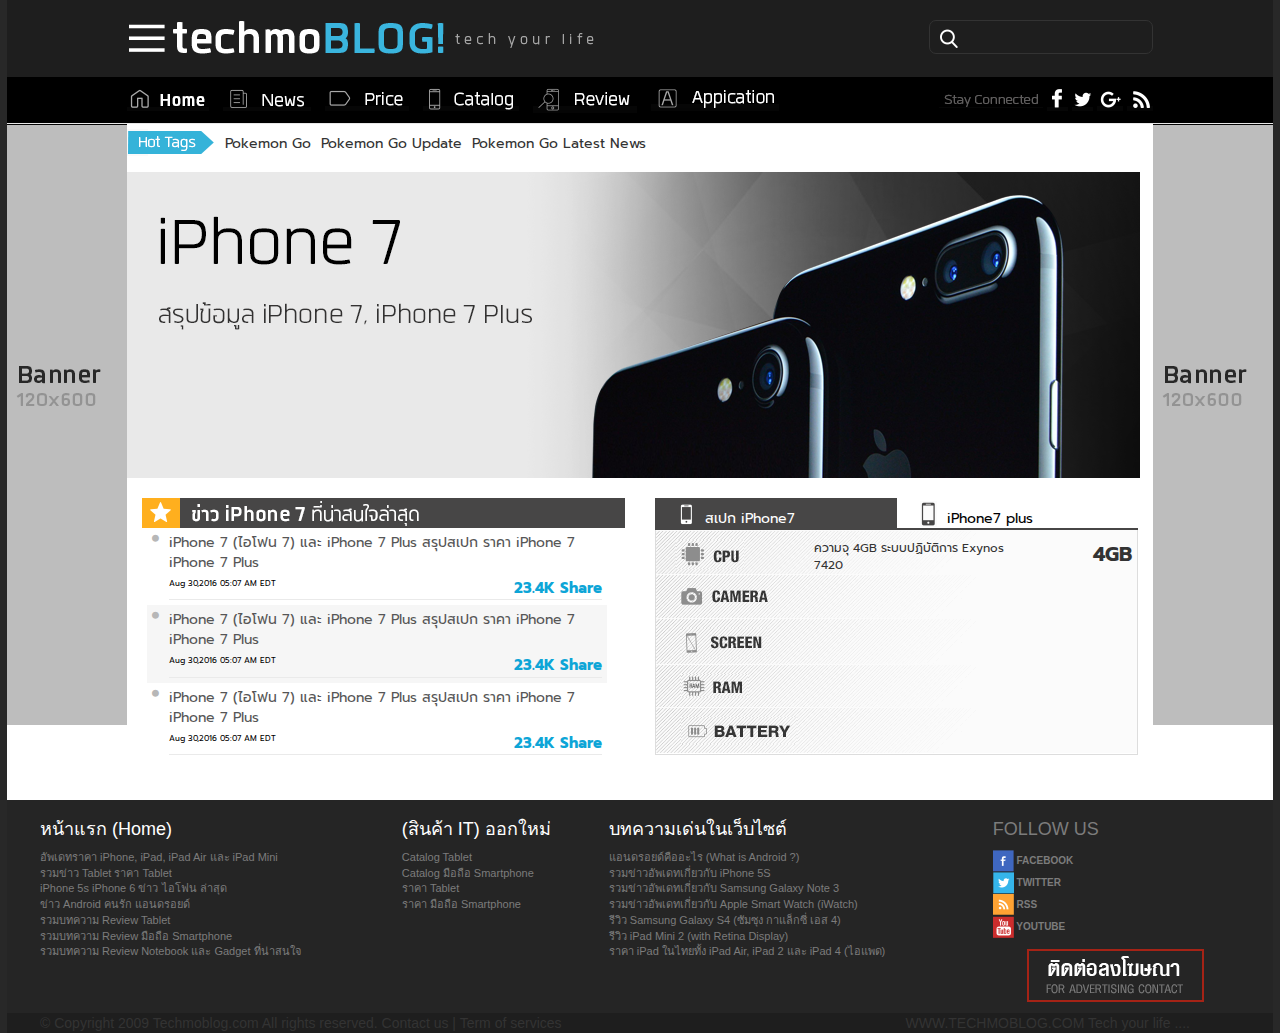
==== tech_iphone7.html @ a3d83921 "iphon7" ====
<!DOCTYPE html>
<html lang="en">
<head>
	<meta charset="UTF-8">
    <meta http-equiv="X-UA-Compatible" content="IE=edge">
    <meta name="viewport" content="width=device-width, initial-scale=1">
	<title>Techmoblog</title>

	 <link rel="shortcut icon" type="image/ico" href="favicon.ico" />

    <!-- Bootstrap -->
    <link href="assets/bootstrap/css/bootstrap.min.css" rel="stylesheet">

    <link href="assets/jquery-ui/jquery-ui.min.css" rel="stylesheet">
    <link href="assets/font-awesome/css/font-awesome.min.css" rel="stylesheet">

    <link href="news_css.css" rel="stylesheet">

     
 	<link href="https://fonts.googleapis.com/css?family=Prompt" rel="stylesheet">

    <!-- jQuery (necessary for Bootstrap's JavaScript plugins) -->
    <script src="assets/jquery.js"></script>

    <script src="assets/jquery-ui/jquery-ui.min.js"></script>
    <!-- Include all compiled plugins (below), or include individual files as needed -->
    <script src="assets/bootstrap/js/bootstrap.min.js"></script>
</head>
<body>

	<style>
		
	.font-prompt{
       font-family: 'Prompt', sans-serif;
    }

	</style>

    <!-- ============= Mian Page ================-->
    <div class="main_body">
        <!--============ Top Brand Logo ======================-->
        <div class="top_brand container hidden-xs">
            <div class="div_panel_index" style="padding-top:20px;">
                <div class="pull-left">
                <img src="img/menu_mobile.png" alt="">
                <img src="img/brand_techmo.png" alt="">
                <img src="img/tech_your_life.png" alt="">
                </div>
                <div class="pull-right">
                    <div class="div_search_ground">
                        <div class="div_icon_search"><img src="img/search.png" alt=""></div>
                        <input type="text" name="input_search_index" />
                    </div>
                </div>
            </div>
        </div><!--============End Top Brand Logo ======================-->

        <!-- Static navbar -->
        <nav class="navbar navbar-default navbar-static-top" style="background-color: #000000;min-height:20px;margin-bottom:0px;">
          <div class="container" style="width:100%">
            <div class="navbar-header">
              <button type="button" class="navbar-toggle collapsed" data-toggle="collapse" data-target="#navbar" aria-expanded="false" aria-controls="navbar">
                <span class="sr-only">Toggle navigation</span>
                <span class="icon-bar"></span>
                <span class="icon-bar"></span>
                <span class="icon-bar"></span>
              </button>         
            </div>
            <div id="navbar" class="navbar-collapse collapse div_panel_index">
              <ul class="nav navbar-nav">
                <li><a href="#"><img src="img/home.png" alt="" ></a></li>
                <li><a href="#about"><img src="img/news.png" alt="" ></a></li>
                <li><a href="#contact"><img src="img/price.png" alt="" ></a></li>
                <li><a href="#"><img src="img/catalog.png" alt="" ></a></li>
                <li><a href="#about"><img src="img/review.png" alt="" ></a></li>
                <li><a href="#contact"><img src="img/application.png" alt="" ></a></li>
              </ul>     
              <div class="pull-right hidden-xs" style="text-align:right;padding-top:10px;">
                    <img src="img/stay_connected.png" alt="">
                    <img src="img/facebook.png" alt="">
                    <img src="img/twitter.png" alt="">
                    <img src="img/google_plus.png" alt="">
                    <img src="img/feed.png" alt="">             
                </div>
            </div><!--/.nav-collapse -->
          </div>
        </nav><!--============== End Static navbar ==================-->
        

        <div class="container" style="width:100%;padding:0px;margin:0px;">

            <!--================= Banner Left ===============-->
            <div style="float:left;width:120px;" class="hidden-xs hidden-sm hidden-md">
                <img src="img/pic/banner_left.png" alt="">
            </div><!--================= End Banner Left ===============-->

            <!--================= Body Content ===============-->
            <div style="float:left;" class="div_panel_index">
                <!--=============== Hot Tags =================-->
                <div class="top_tags font-prompt" style="width:100%;background-color:#ffffff;height:48px;">
                    <div style="padding-top:5px;">
                        <div style="float:left"><img src="img/hot_tags.png" alt=""></div>
                        <div class="div_hot_tags">Pokemon Go</div>
                        <div class="div_hot_tags">Pokemon Go Update</div>
                        <div class="div_hot_tags">Pokemon Go Latest News</div>
                    </div>
                </div><!-- ======== End Hot Tags ===============-->


                <!--===================  Pic iPhone 7=========================-->
                <div class="container" style="width:100%;padding:0px;margin:0px;">
					<img src="img/pic/spec_iphone7.png" class="img-responsive" alt="">                
                </div><!--===================  =========================-->
				
                <!--===================  New iPhone 7 =========================-->
				<div class="container" style="width: 100%;padding: 0px;margin-top: 20px;margin-bottom: 20px;">
					<div class="col-md-6">
	               		<div class="container" style="width: 100%;background-color: #474646;padding: 0px;margin: 0px;">
	               			<img src="img/tab_menu/iphone7_news.png" class="img-responsive" alt="">
	               		</div>
	               		<div class="container" style="width: 100%;padding: 0px;padding-left: 5px;">
	               			<table class="table-news" style="max-width: 460px;">
                                <tbody>
                                	<tr>
                                        <td><i class="fa fa-circle" aria-hidden="true"></i></td>
                                        <td>
                                        	<div><a href="#" style="color:#565656;font-weight: normal;font-size: 14px;" class="font-prompt">iPhone 7 (ไอโฟน 7) และ iPhone 7 Plus สรุปสเปก ราคา iPhone 7 iPhone 7 Plus</a></div>
                                        	<div  class="font-prompt container" style="border-bottom: 1px solid #eaeaea;padding-bottom: 5px;width: 100%;padding: 0px;margin-top: 5px;">
                                        		<span style="font-size: 8px;font-weight: normal;float: left;">Aug 30,2016 05:07 AM EDT</span>
                                        		<span style="color: #0da5d7;font-size:15px;float: right;">23.4K Share</span>
                                        	</div>
                                       </td>
                                    </tr> 
                                    <tr>
                                        <td><i class="fa fa-circle" aria-hidden="true"></i></td>
                                        <td>
                                        	<div><a href="#" style="color:#565656;font-weight: normal;font-size: 14px;" class="font-prompt">iPhone 7 (ไอโฟน 7) และ iPhone 7 Plus สรุปสเปก ราคา iPhone 7 iPhone 7 Plus</a></div>
                                        	<div  class="font-prompt container" style="border-bottom: 1px solid #eaeaea;padding-bottom: 5px;width: 100%;padding: 0px;margin-top: 5px;">
                                        		<span style="font-size: 8px;font-weight: normal;float: left;">Aug 30,2016 05:07 AM EDT</span>
                                        		<span style="color: #0da5d7;font-size:15px;float: right;">23.4K Share</span>
                                        	</div>
                                       </td>
                                    </tr>
                                    <tr>
                                        <td><i class="fa fa-circle" aria-hidden="true"></i></td>
                                        <td>
                                        	<div><a href="#" style="color:#565656;font-weight: normal;font-size: 14px;" class="font-prompt">iPhone 7 (ไอโฟน 7) และ iPhone 7 Plus สรุปสเปก ราคา iPhone 7 iPhone 7 Plus</a></div>
                                        	<div  class="font-prompt container" style="border-bottom: 1px solid #eaeaea;padding-bottom: 5px;width: 100%;padding: 0px;margin-top: 5px;">
                                        		<span style="font-size: 8px;font-weight: normal;float: left;">Aug 30,2016 05:07 AM EDT</span>
                                        		<span style="color: #0da5d7;font-size:15px;float: right;">23.4K Share</span>
                                        	</div>
                                       </td>
                                    </tr> 
                                                                        
                                </tbody>
                            </table>  
	               		</div>
	               	</div>
	               	<div class="col-md-6">

	               		<div class="container" style="width:100%;padding:0px;margin-bottom:20px;">
                             <!-- Nav tabs -->
                            <ul class="nav nav-tabs" style="margin-bottom:0px;">
                                <li style="background-color: #474646;width: 50%;padding-left: 20px;height: 32px;" class="active">
                                    <a href="#spec_iphone7" data-toggle="tab" class="font-prompt" style="color:#ffffff;background: none;border: none;padding: 3px;" aria-expanded="false">
                                    	<div style="float: left;"><img src="img/icon/icon_phone_black.png" alt=""></div>
                                    	<div style="padding-top: 8px;padding-left: 10px;float: left;">สเปก iPhone7</div>
                                    </a>
                                </li>
                                <li style="background-color: #ffffff;width: 50%;padding-left: 20px;height: 32px;border-bottom: 2px solid #474646;">
                                    <a href="#spec_iphone7_plus" data-toggle="tab" class="font-prompt" style="color:#000000;background: none;border: none;padding: 3px;" aria-expanded="false">
                                    	<div style="float: left;"><img src="img/icon/icon_phone_white.png" alt=""></div>
                                    	<div style="padding-top: 8px;padding-left: 10px;float: left;">iPhone7 plus</div>
                                    </a>
                                </li>
   
                            </ul>

                            <!-- Tab panes -->
                            <div class="tab-content" style="border: 1px solid #ddd;border-top: none;padding:0px;">
                                <div class="tab-pane fade active in" id="spec_iphone7">                                    
                                   <div class="container font-prompt" style="padding:10px 5px 0px 20px;background-image: url('img/background/tab_spec.png');background-repeat: no-repeat;width: 100%;">
                                   		<div style="float: left;"><img src="img/icon/cpu.png" alt=""></div>
                                   		<div style="float: left;margin-left: 70px;width: 200px;font-size: 12px;">ความจุ 4GB ระบบปฏิบัติการ Exynos 7420</div>
                                   		<div style="float: right;font-size: 20px;font-weight: bold;">4GB</div>
                                   </div>
                                   <div class="container" style="padding:10px 5px 10px 20px;background-image: url('img/background/tab_spec.png');background-repeat: no-repeat;width: 100%;">
                                   		<img src="img/icon/cammera.png" alt="">
                                   </div>
                                   <div class="container" style="padding:10px 5px 7px 25px;background-image: url('img/background/tab_spec.png');background-repeat: no-repeat;width: 100%;">
                                   		<img src="img/icon/screen.png" alt="">
                                   </div>
                                   <div class="container" style="padding:10px 5px 10px 25px;background-image: url('img/background/tab_spec.png');background-repeat: no-repeat;width: 100%;">
                                   		<img src="img/icon/ram.png" alt="">
                                   </div>
                                   <div class="container" style="padding:10px 5px 10px 25px;background-image: url('img/background/tab_spec.png');background-repeat: no-repeat;width: 100%;">
                                   		<img src="img/icon/battery.png" alt="">
                                   </div>
                                       
                                </div>
                                <div class="tab-pane fade " id="spec_iphone7_plus">
                                    <div class="container" style="padding:10px 5px 7px 20px;background-image: url('img/background/tab_spec.png');background-repeat: no-repeat;width: 100%;">
                                   		<img src="img/icon/cpu.png" alt="">
                                   </div>
                                   <div class="container" style="padding:10px 5px 10px 20px;background-image: url('img/background/tab_spec.png');background-repeat: no-repeat;width: 100%;">
                                   		<img src="img/icon/cammera.png" alt="">
                                   </div>
                                   <div class="container" style="padding:10px 5px 7px 25px;background-image: url('img/background/tab_spec.png');background-repeat: no-repeat;width: 100%;">
                                   		<img src="img/icon/screen.png" alt="">
                                   </div>
                                   <div class="container" style="padding:10px 5px 10px 25px;background-image: url('img/background/tab_spec.png');background-repeat: no-repeat;width: 100%;">
                                   		<img src="img/icon/ram.png" alt="">
                                   </div>
                                   <div class="container" style="padding:10px 5px 10px 25px;background-image: url('img/background/tab_spec.png');background-repeat: no-repeat;width: 100%;">
                                   		<img src="img/icon/battery.png" alt="">
                                   </div>                                
                                </div>
                            </div>
                        </div>
	               		
	               	</div>
				</div><!--=================== End New iPhone 7 =========================-->


            </div><!--================= End Body Content ===============-->
            
            
            <!--================= Banner Right ===============-->
            <div style="float:right;width:120px;" class="hidden-xs hidden-sm hidden-md">
                <img src="img/pic/banner_left.png" alt="">
            </div><!--================= End Banner Right ===============-->
            
        </div>

        
                 <!-- ===================================== Footer =============================================-->
    <div class="container" style="width: 100%;padding: 0px;margin-top: 5px;">

        <div class="hidden-xs" style="background: #252525;width: 100%;color:#FFFFFF;padding: 10px;font-size: 10px;">
            <table style="width: 100%;max-width: 1200px;margin: auto;">
                <tr>
                    <td style="vertical-align: text-top;">
                        <h4>หน้าแรก (Home)</h4>
                        <ul style="padding: 0px;list-style: none;color: #7c7c7c;font-size: 11px;">
                            <li>อัพเดทราคา iPhone, iPad, iPad Air และ iPad Mini</li>
                            <li>รวมข่าว Tablet ราคา Tablet</li>
                            <li>iPhone 5s iPhone 6 ข่าว ไอโฟน ล่าสุด</li>
                            <li>ข่าว Android คนรัก แอนดรอยด์</li>
                            <li>รวมบทความ Review Tablet</li>
                            <li>รวมบทความ Review มือถือ Smartphone</li>
                            <li>รวมบทความ Review Notebook และ Gadget ที่น่าสนใจ</li>
                        </ul>
                    </td>
                    <td style="vertical-align: text-top;">
                        <h4>(สินค้า IT) ออกใหม่</h4>
                        <ul style="padding: 0px;list-style: none;color: #7c7c7c;font-size: 11px;">
                            <li>Catalog Tablet</li>
                            <li>Catalog มือถือ Smartphone</li>
                            <li>ราคา Tablet</li>
                            <li>ราคา มือถือ Smartphone</li>
                        </ul>
                    </td>
                    <td style="vertical-align: text-top;">
                        <h4>บทความเด่นในเว็บไซต์</h4>
                        <ul style="padding: 0px;list-style: none;color: #7c7c7c;font-size: 11px;">
                            <li>แอนดรอยด์คืออะไร (What is Android ?)</li>
                            <li>รวมข่าวอัพเดทเกี่ยวกับ iPhone 5S</li>
                            <li>รวมข่าวอัพเดทเกี่ยวกับ Samsung Galaxy Note 3 </li>
                            <li>รวมข่าวอัพเดทเกี่ยวกับ Apple Smart Watch (iWatch)</li>
                            <li>รีวิว Samsung Galaxy S4 (ซัมซุง กาแล็กซี่ เอส 4)</li>
                            <li>รีวิว iPad Mini 2 (with Retina Display)</li>
                            <li>ราคา iPad ในไทยทั้ง iPad Air, iPad 2 และ iPad 4 (ไอแพด)</li>
                        </ul>
                    </td>
                    <td style="vertical-align: text-top;color: #7c7c7c;font-weight: bolder;">
                        <h4>FOLLOW US</h4>
                        <div><img src="images/button/facebook_medium.png" alt=""> FACEBOOK</div>
                        <div><img src="images/button/twitter_medium.png" alt=""> TWITTER</div>
                        <div><img src="images/button/rss.png" alt=""> RSS</div>
                        <div><img src="images/button/youtube_medium.png" alt=""> YOUTUBE</div>
                        <div style="margin-top: 10px;"><img src="images/adver.png" class="img-responsive center-block" alt=""></div>
                    </td>
                </tr>
            </table>
        </div>

        <div class="tab-footer hidden-xs" style="background-color:#1e1e1e;">
            <table style="width: 100%;max-width: 1200px;margin: auto;">
                <tr>
                    <td style="width: 50%">
                        © Copyright 2009 Techmoblog.com All rights reserved. Contact us | Term of services
                    </td>
                    <td style="width: 50%;text-align: right;padding-right: 50px;">
                        WWW.TECHMOBLOG.COM Tech your life ....
                    </td>
                </tr>
            </table>
        </div>

        <div class="container tab-footer hidden-md hidden-sm hidden-lg" style="text-align:center;background-color:#1e1e1e;">
          <div class="row" style="width:100%;">
            <div class="col-md-8">
              © Copyright 2009 Techmoblog.com All rights reserved. Contact us | Term of services
            </div>
            <div class="col-md-4">
              WWW.TECHMOBLOG.COM Tech your life ....
            </div>
          </div>
        </div>

    </div>
    <!-- ===================================== End  Footer =========================================-->

    </div>


    <div id="fb-root"></div>
    <script>(function(d, s, id) {
      var js, fjs = d.getElementsByTagName(s)[0];
      if (d.getElementById(id)) return;
      js = d.createElement(s); js.id = id;
      js.src = "//connect.facebook.net/th_TH/sdk.js#xfbml=1&version=v2.7&appId=963402367100201";
      fjs.parentNode.insertBefore(js, fjs);
    }(document, 'script', 'facebook-jssdk'));</script>
</body>
</html>
---- news_css.css ----
body{
	background-color: #282828;
}
.main_body{
	max-width: 1266px;
	margin: auto;
	background-color: #ffffff;
}

.div_panel_index{
	max-width:1026px !important; 
	width:100% !important;
	margin:auto !important;
}


.top_brand{
	width: 100%;
	min-height: 77px;
	background-color: #1e1e1e;
}

.div_search_ground{
	border:1px solid;
	padding:5px;
	border-radius:7px;
	background-color:#1e1e1e;
}
.div_icon_search{
	float:left;
	cursor: pointer;
}

.div_search_ground>input{
	background-color:#1e1e1e;
	border:none;
	color:#ffffff;
}

.nav>li>a{
	padding: 10px 0px 10px 0px;
	margin-right: 14px;

}

.nav_top_menu{
	width: 100%;
	min-height: 39px;
	background-color: #000000;
}

.div_hot_tags{
	padding-top:5px;
	margin-left:10px;
	float:left;
}

.table-news{
	width: 100%;
	font-size: 11px;
	font-weight: bold;	
}
.table-news>tbody>tr>td{
	padding: 5px;

}
.table-news>tbody>tr>td:nth-child(odd){
	color: #b7b7b7;
	vertical-align: top;
	width:14px;
	font-size: 8px;
}

.table-news>tbody>tr>td:nth-child(even){
	color: #000000;	
}

.table-news>tbody>tr:nth-child(odd){
	background-color:#ffffff ;
}
.table-news>tbody>tr:nth-child(even){
	background-color:#f6f6f6 ;
}
/*============ Css News Update ======================*/
.box_update_news{
	max-width:400px;
	max-height:390px;
	margin:auto;
}

.title_update_review{
	font-weight: bold;
    font-size: 14px;
    line-height: 1.1;
    padding: 5px 0px 5px 0px;
    text-align: left;
}
.title_update_review>a{
	color: #000000;
}
.text_update_review{
	font-size:12px;
	padding-bottom: 10px;
	text-align: left;
	max-height: : 115px;
}

.title_update_news{
	font-weight: bold;
    font-size: 14px;
    line-height: 1.1;
    padding: 5px 0px 5px 0px;
    text-align: left;
}
.title_update_news>a{
	color: #000000;
}
.text_update_news{
	font-size:12px;
	padding-bottom: 10px;
	text-align: left;
}

.box-btn{
    color: #FFFFFF;
    font-size: 12px;
    border-radius:3px;
    padding: 3px 8px 3px 8px;
    margin-left: 10px;
}

.tags_news{
	float:left;
	border:1px solid #ccc;
	font-size: 11px;
	padding:0px 10px 0px 10px;
	height:18px;
	margin-top:4px;
	font-weight:bold;
	margin-right:2px;
}

.font-11{
    font-size: 11px;
    font-weight: bolder;
}

.font-12{
    font-size: 12px;
    font-weight: bolder;
}


table.price_store{
    margin-top: 10px;
    width: 100%;

}
table.price_store>tbody>tr{
    border-top:1px solid #f5f6f7;
}
table.price_store>tbody>tr>td{
    padding: 10px;
    font-size: 10px;
}

/*============End Css News Update ======================*/

/*========== Set Layout Right =============*/

.layout_right{
	margin:auto;
}



@media (min-width: 1266px) { 
	.layout_right{
		max-width:310px;
		margin:auto;
		padding:0px;	
			
	}
}
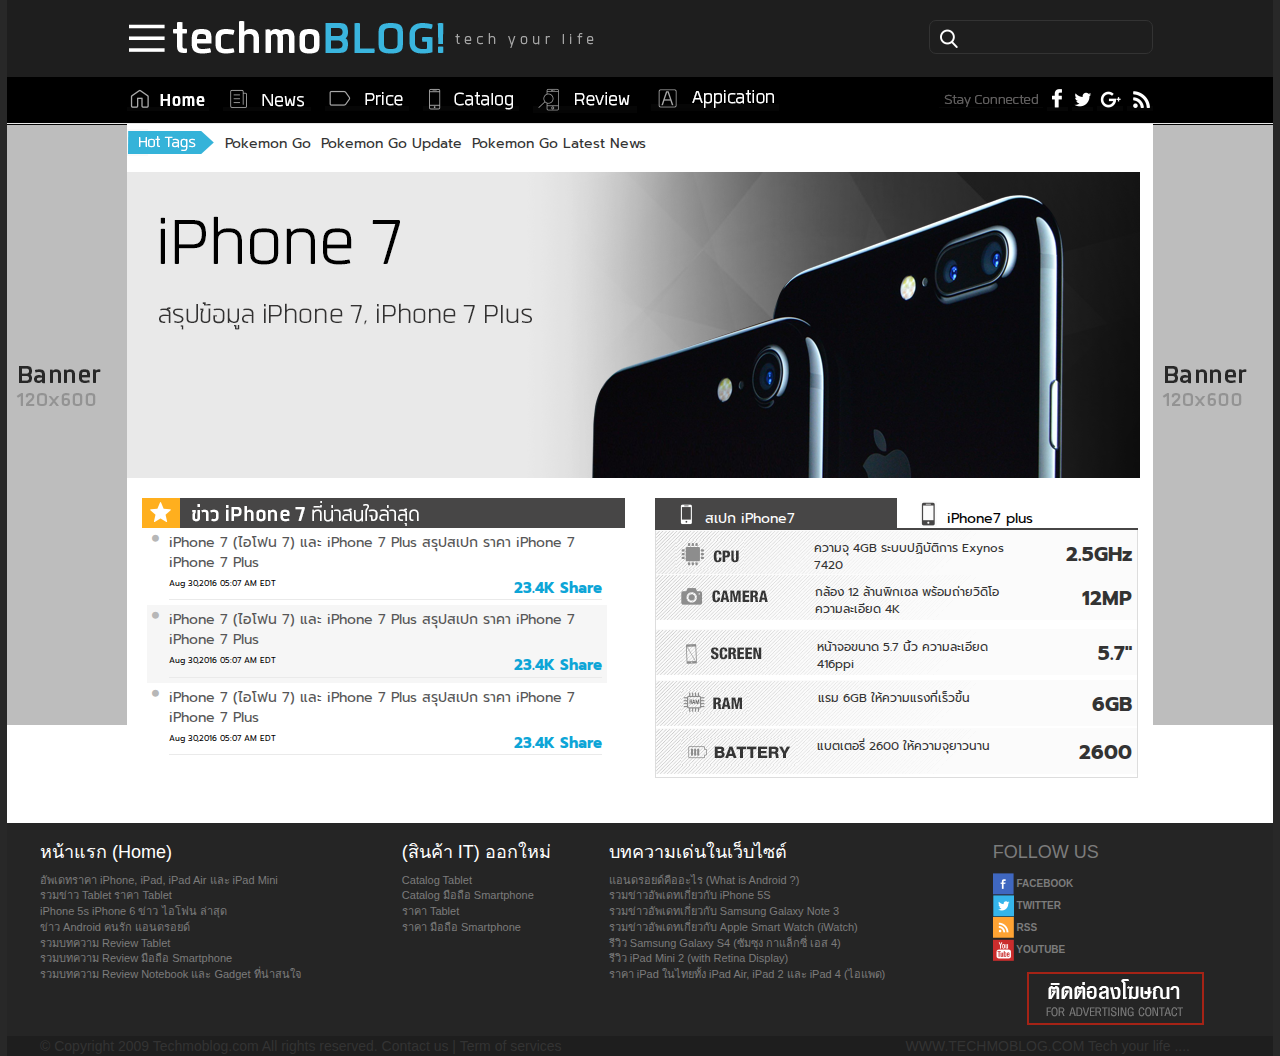
==== commit bc2400f8: "iphone7" ====
--- a/tech_iphone7.html
+++ b/tech_iphone7.html
@@ -182,19 +182,27 @@
                                    <div class="container font-prompt" style="padding:10px 5px 0px 20px;background-image: url('img/background/tab_spec.png');background-repeat: no-repeat;width: 100%;">
                                    		<div style="float: left;"><img src="img/icon/cpu.png" alt=""></div>
                                    		<div style="float: left;margin-left: 70px;width: 200px;font-size: 12px;">ความจุ 4GB ระบบปฏิบัติการ Exynos 7420</div>
-                                   		<div style="float: right;font-size: 20px;font-weight: bold;">4GB</div>
-                                   </div>
-                                   <div class="container" style="padding:10px 5px 10px 20px;background-image: url('img/background/tab_spec.png');background-repeat: no-repeat;width: 100%;">
-                                   		<img src="img/icon/cammera.png" alt="">
-                                   </div>
-                                   <div class="container" style="padding:10px 5px 7px 25px;background-image: url('img/background/tab_spec.png');background-repeat: no-repeat;width: 100%;">
-                                   		<img src="img/icon/screen.png" alt="">
-                                   </div>
-                                   <div class="container" style="padding:10px 5px 10px 25px;background-image: url('img/background/tab_spec.png');background-repeat: no-repeat;width: 100%;">
-                                   		<img src="img/icon/ram.png" alt="">
-                                   </div>
-                                   <div class="container" style="padding:10px 5px 10px 25px;background-image: url('img/background/tab_spec.png');background-repeat: no-repeat;width: 100%;">
-                                   		<img src="img/icon/battery.png" alt="">
+                                   		<div style="float: right;font-size: 20px;font-weight: bold;">2.5GHz</div>
+                                   </div>
+                                   <div class="container font-prompt" style="padding:10px 5px 10px 20px;background-image: url('img/background/tab_spec.png');background-repeat: no-repeat;width: 100%;">
+                                   		<div style="float: left;"><img src="img/icon/cammera.png" alt=""></div>
+                                   		<div style="float: left;margin-left: 40px;width: 200px;font-size: 12px;">กล้อง 12 ล้านพิกเซล พร้อมถ่ายวิดิโอความละเอียด 4K</div>
+                                   		<div style="float: right;font-size: 20px;font-weight: bold;">12MP</div>
+                                   </div>
+                                   <div class="container font-prompt" style="padding:10px 5px 7px 25px;background-image: url('img/background/tab_spec.png');background-repeat: no-repeat;width: 100%;">
+                                   		<div style="float: left;"><img src="img/icon/screen.png" alt=""></div>
+                                   		<div style="float: left;margin-left: 50px;width: 200px;font-size: 12px;">หน้าจอขนาด 5.7 นิ้ว ความละเอียด 416ppi</div>
+                                   		<div style="float: right;font-size: 20px;font-weight: bold;">5.7"</div>
+                                   </div>
+                                   <div class="container font-prompt" style="padding:10px 5px 10px 25px;background-image: url('img/background/tab_spec.png');background-repeat: no-repeat;width: 100%;">
+                                   		<div style="float: left;"><img src="img/icon/ram.png" alt=""></div>
+                                   		<div style="float: left;margin-left: 70px;width: 200px;font-size: 12px;">แรม 6GB ให้ความแรงที่เร็วขึ้น</div>
+                                   		<div style="float: right;font-size: 20px;font-weight: bold;">6GB</div>
+                                   </div>
+                                   <div class="container font-prompt" style="padding:10px 5px 10px 25px;background-image: url('img/background/tab_spec.png');background-repeat: no-repeat;width: 100%;">
+                                   		<div style="float: left;"><img src="img/icon/battery.png" alt=""></div>
+                                   		<div style="float: left;margin-left: 20px;width: 200px;font-size: 12px;">แบตเตอรี่ 2600 ให้ความจุยาวนาน</div>
+                                   		<div style="float: right;font-size: 20px;font-weight: bold;">2600</div>
                                    </div>
                                        
                                 </div>
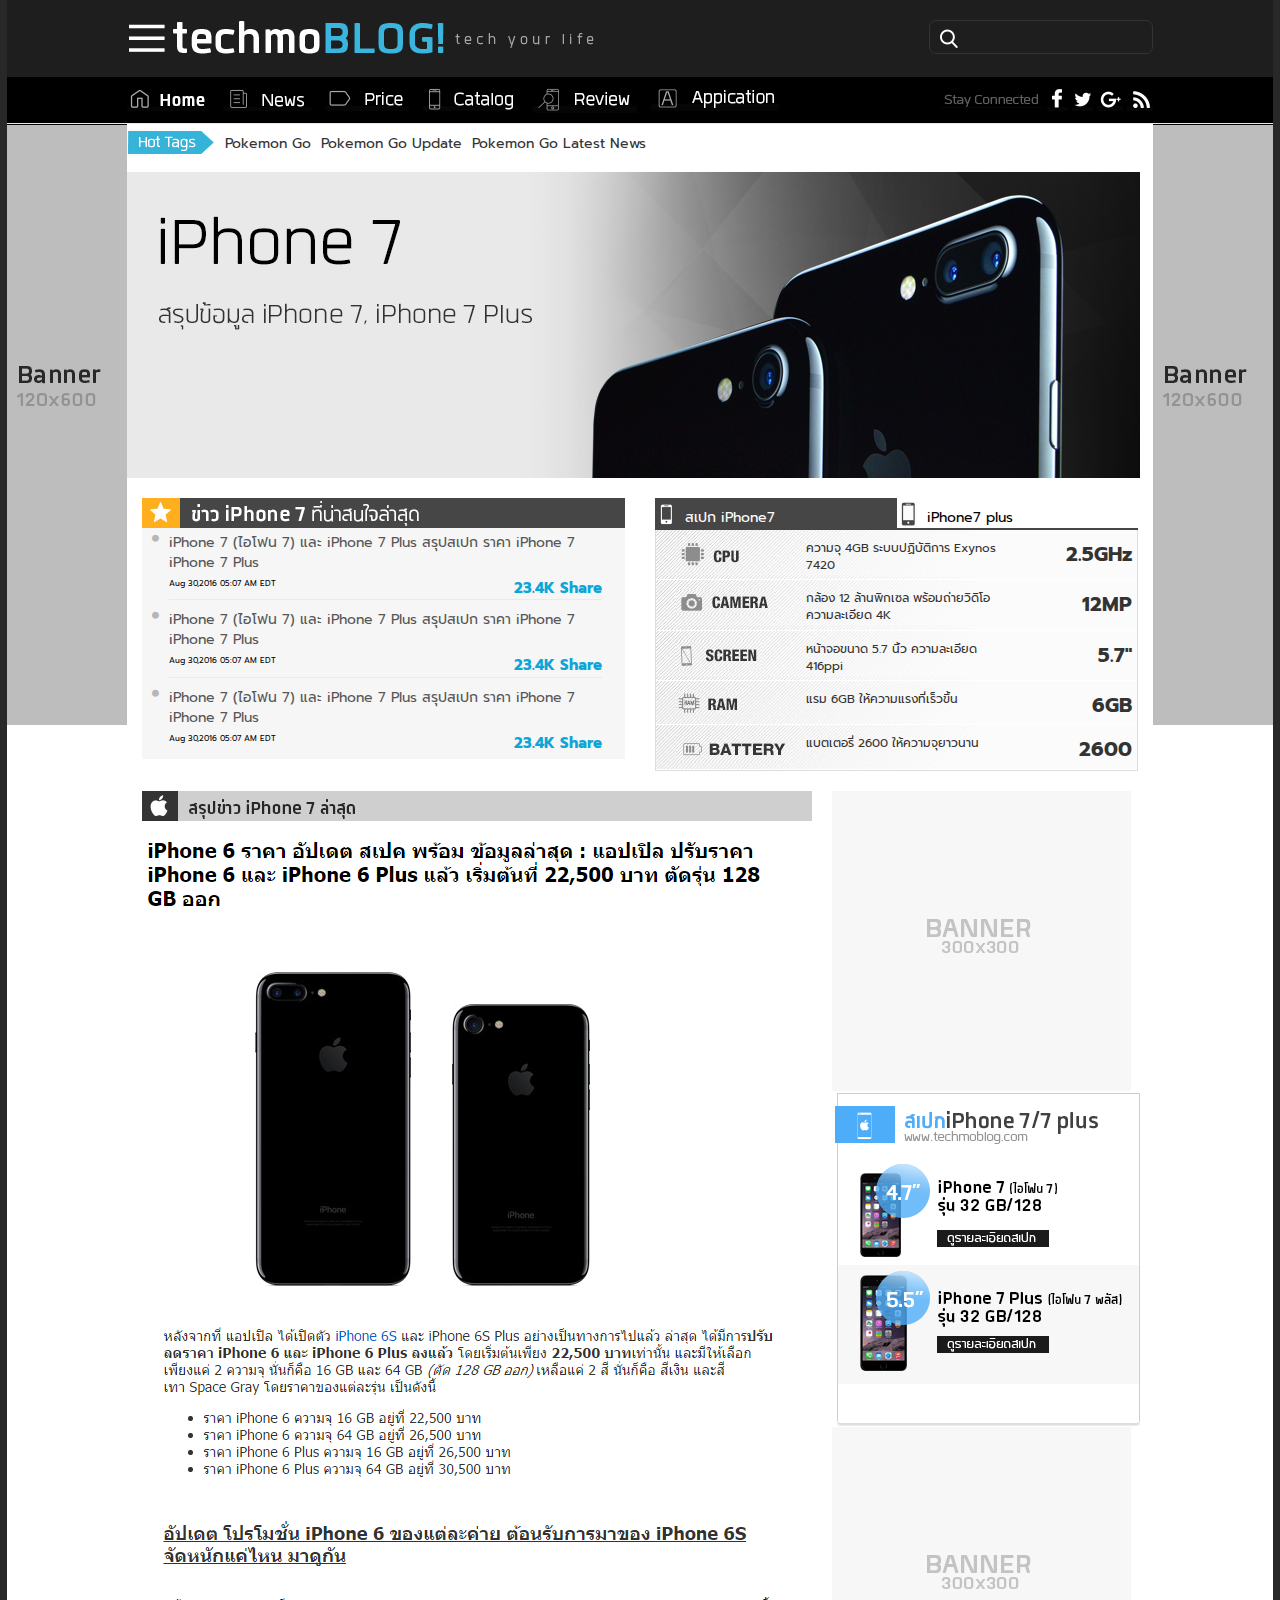
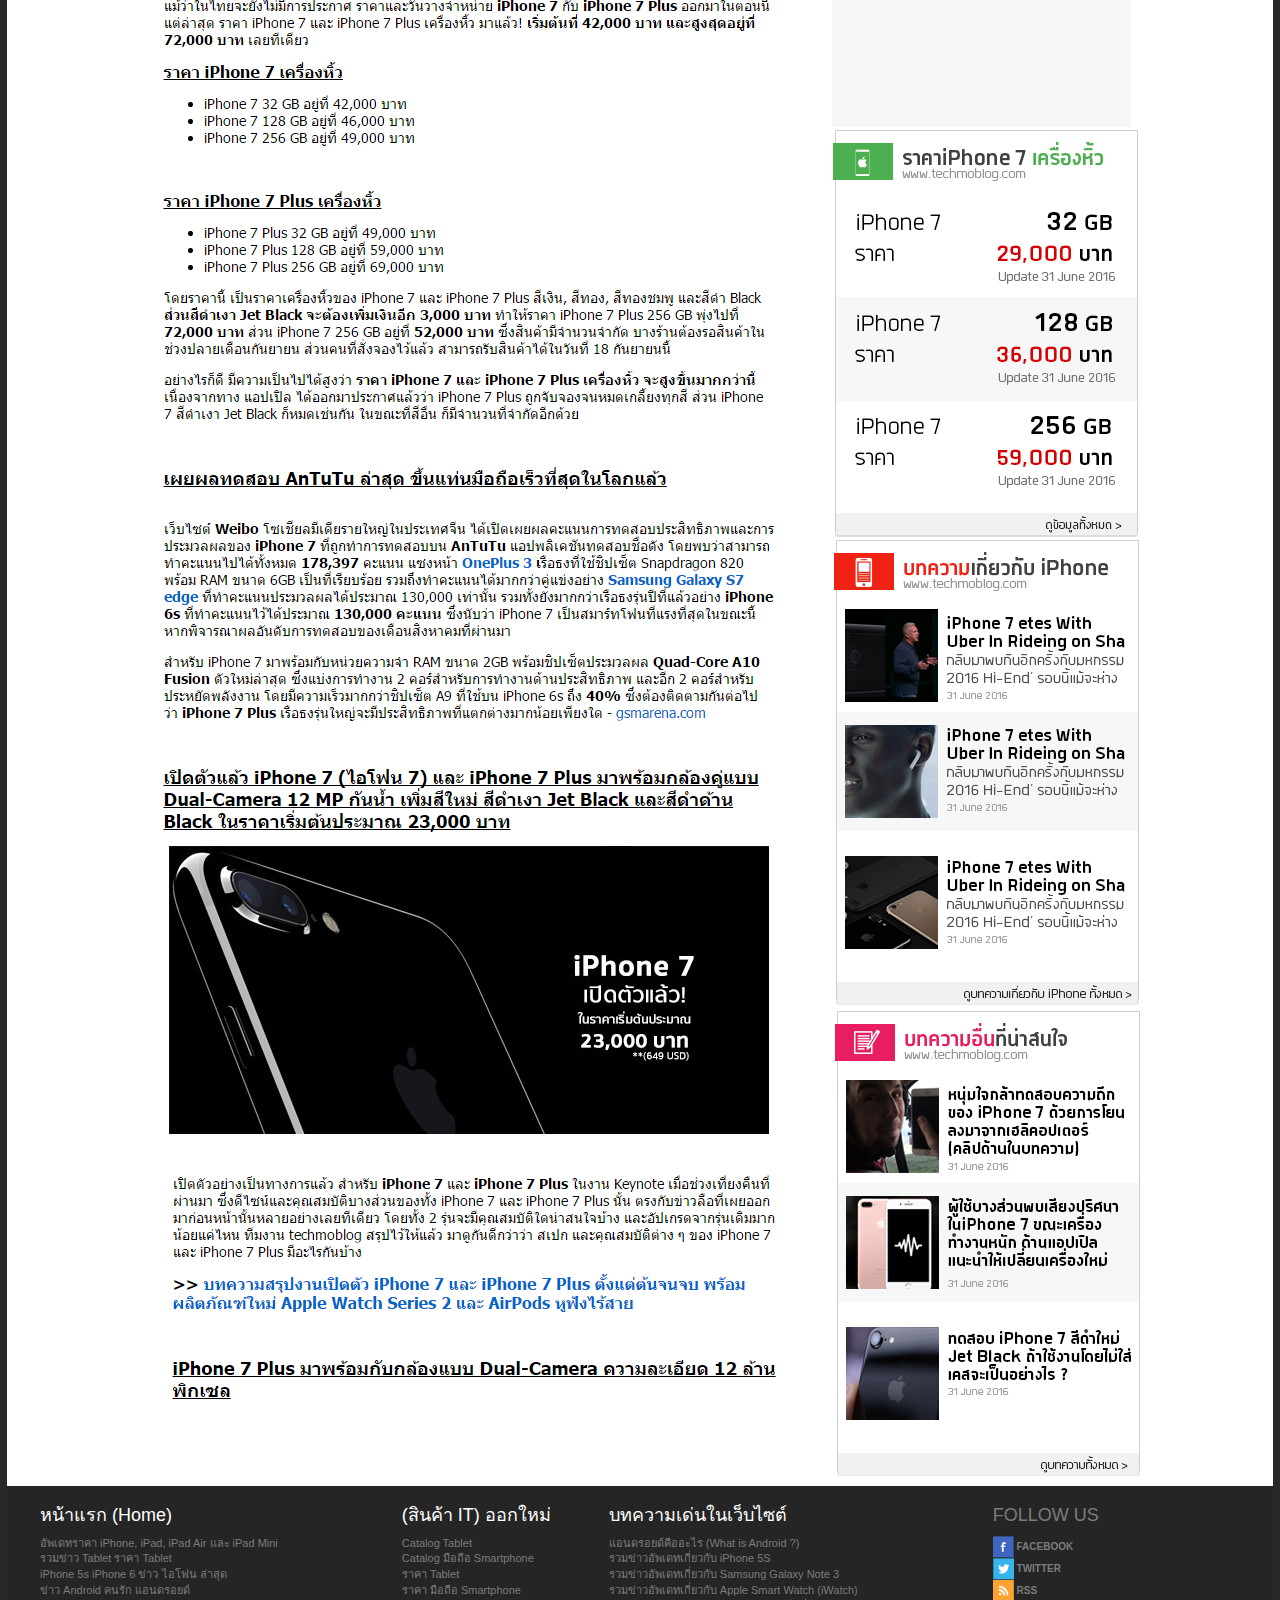
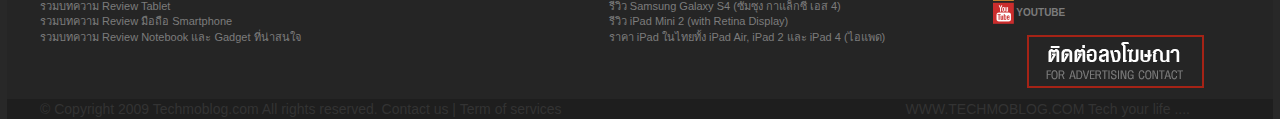
==== commit dee984ff: "change04102016" ====
--- a/tech_iphone7.html
+++ b/tech_iphone7.html
@@ -34,7 +34,145 @@
        font-family: 'Prompt', sans-serif;
     }
 
+    .table-news>tbody>tr>td{
+    	background-color: #f6f6f6;
+    }
+
 	</style>
+
+
+                            <style>
+
+								.li-spec-iphone-active{
+									background-color: #474646;
+									width: 50%;
+									padding-left: 0px;
+									height: 32px;
+								}
+								.li-spec-iphone-active>a{
+									color:#ffffff !important;
+								}
+
+								.li-spec-iphone-active>a>div{
+									background-image: url('img/icon/icon_phone_black.png');
+									background-repeat: no-repeat;
+									width: 17px;
+									height: 26px;
+								}
+
+								.li-spec-iphone{
+									background-color: #ffffff;
+									width: 50%;
+									padding-left: 0px;
+									height: 32px;
+									border-bottom: 2px solid #474646;
+								}
+
+								.li-spec-iphone>a{
+									color:#000000 !important;
+								}
+								.li-spec-iphone>a>div{
+									background-image: url('img/icon/icon_phone_white.png');
+									background-repeat: no-repeat;
+									width: 17px;
+									height: 26px;
+								}
+
+								.container-spec{
+									background-image: url('img/background/tab_spec.png');
+	                            	background-repeat:repeat-y;
+	                            	width: 100%;
+	                            	margin-bottom: 1px;
+                            		padding:0px;
+                            		background-color: #fbfbfb;
+                            	}
+
+                            	.div-spec-detail{
+                            		float: left;
+									width: 130px;
+									margin-left: 0px;
+									font-size: 12px;
+                            	}
+
+                            	.div-spec-text{
+                            		float: right;
+                            		font-size: 11px;
+                            		font-weight: bolder;
+                            		padding: 0px;
+                            	}
+
+
+                            	@media (min-width: 375px) { 
+									.div-spec-text{	                            		
+	                            		font-size: 16px;	
+	                            		                 	
+	                            	}
+
+	                            	.div-spec-detail{
+	                            		float: left;
+										width: 150px;
+										margin-left: 5px;
+										font-size: 16px;
+                            		}
+
+                            		.li-spec-iphone-active .li-spec-iphone{
+										padding-left: 20px;
+									}
+
+                            	}
+
+                            	@media (min-width: 768px) { 
+	                            	.container-spec{
+									    padding-left: 20px;
+									    padding-top: 10px;
+									    padding-bottom: 5px;
+									    padding-right: 5px;
+	                            	}
+	                            	.div-spec-detail{										
+										width: 200px;
+										font-size: 12px;
+										margin-left: 10px;
+	                            	}
+	                            	.div-spec-text{	                            		
+	                            		font-size: 20px;	
+	                            		padding: 0px;                                       		
+	                            	}
+
+									
+								}
+
+
+
+                            </style>
+
+                            <script>
+
+
+                            	$('#li_spec_iphone7').click(function(event) {
+                            		var nav_li=$('#li_spec_iphone7').hasClass('active');
+                            			
+                            		if(!nav_li){
+                            			$("#li_spec_iphone7").removeClass("li-spec-iphone");
+                            			$("#li_spec_iphone7plus").removeClass("li-spec-iphone-active");
+
+                            			$("#li_spec_iphone7plus").addClass("li-spec-iphone");
+                            			$("#li_spec_iphone7").addClass("li-spec-iphone-active");
+                            		}
+                            	});
+
+                            	$('#li_spec_iphone7plus').click(function(event) {
+                            		var nav_li=$('#li_spec_iphone7plus').hasClass('active');
+
+                            		if(!nav_li){
+                            			$("#li_spec_iphone7").removeClass("li-spec-iphone-active");
+                            			$("#li_spec_iphone7plus").removeClass("li-spec-iphone");
+
+                            			$("#li_spec_iphone7plus").addClass("li-spec-iphone-active");
+                            			$("#li_spec_iphone7").addClass("li-spec-iphone");
+                            		}
+                            	});
+
+    </script>
 
     <!-- ============= Mian Page ================-->
     <div class="main_body">
@@ -113,12 +251,12 @@
                 </div><!--===================  =========================-->
 				
                 <!--===================  New iPhone 7 =========================-->
-				<div class="container" style="width: 100%;padding: 0px;margin-top: 20px;margin-bottom: 20px;">
+				<div class="container" style="width: 100%;padding: 0px;margin-top: 20px;">
 					<div class="col-md-6">
 	               		<div class="container" style="width: 100%;background-color: #474646;padding: 0px;margin: 0px;">
 	               			<img src="img/tab_menu/iphone7_news.png" class="img-responsive" alt="">
 	               		</div>
-	               		<div class="container" style="width: 100%;padding: 0px;padding-left: 5px;">
+	               		<div class="container" style="width: 100%;padding: 0px;padding-left: 5px;background-color: #f6f6f6;margin-bottom: 20px;">
 	               			<table class="table-news" style="max-width: 460px;">
                                 <tbody>
                                 	<tr>
@@ -145,7 +283,7 @@
                                         <td><i class="fa fa-circle" aria-hidden="true"></i></td>
                                         <td>
                                         	<div><a href="#" style="color:#565656;font-weight: normal;font-size: 14px;" class="font-prompt">iPhone 7 (ไอโฟน 7) และ iPhone 7 Plus สรุปสเปก ราคา iPhone 7 iPhone 7 Plus</a></div>
-                                        	<div  class="font-prompt container" style="border-bottom: 1px solid #eaeaea;padding-bottom: 5px;width: 100%;padding: 0px;margin-top: 5px;">
+                                        	<div  class="font-prompt container" style="padding-bottom: 5px;width: 100%;padding: 0px;margin-top: 5px;">
                                         		<span style="font-size: 8px;font-weight: normal;float: left;">Aug 30,2016 05:07 AM EDT</span>
                                         		<span style="color: #0da5d7;font-size:15px;float: right;">23.4K Share</span>
                                         	</div>
@@ -161,73 +299,131 @@
 	               		<div class="container" style="width:100%;padding:0px;margin-bottom:20px;">
                              <!-- Nav tabs -->
                             <ul class="nav nav-tabs" style="margin-bottom:0px;">
-                                <li style="background-color: #474646;width: 50%;padding-left: 20px;height: 32px;" class="active">
-                                    <a href="#spec_iphone7" data-toggle="tab" class="font-prompt" style="color:#ffffff;background: none;border: none;padding: 3px;" aria-expanded="false">
-                                    	<div style="float: left;"><img src="img/icon/icon_phone_black.png" alt=""></div>
-                                    	<div style="padding-top: 8px;padding-left: 10px;float: left;">สเปก iPhone7</div>
+                                <li class="li-spec-iphone-active active" id="li_spec_iphone7">
+                                    <a href="#spec_iphone7" data-toggle="tab" class="font-prompt" style="background: none;border: none;padding: 3px;width: 100%;height: 32px;" aria-expanded="false">
+                                    	<div style="float: left;"></div>
+                                    	<span style="padding-top: 7px;padding-left: 10px;float: left;">สเปก iPhone7</span>
                                     </a>
                                 </li>
-                                <li style="background-color: #ffffff;width: 50%;padding-left: 20px;height: 32px;border-bottom: 2px solid #474646;">
-                                    <a href="#spec_iphone7_plus" data-toggle="tab" class="font-prompt" style="color:#000000;background: none;border: none;padding: 3px;" aria-expanded="false">
-                                    	<div style="float: left;"><img src="img/icon/icon_phone_white.png" alt=""></div>
-                                    	<div style="padding-top: 8px;padding-left: 10px;float: left;">iPhone7 plus</div>
+                                <li class="li-spec-iphone" id="li_spec_iphone7plus">
+                                    <a href="#spec_iphone7_plus" data-toggle="tab" class="font-prompt" style="background: none;border: none;padding: 3px;width: 100%;height: 32px;" aria-expanded="false">
+                                    	<div style="float: left;"></div>
+                                    	<span style="padding-top: 7px;padding-left: 10px;float: left;">iPhone7 plus</span>
                                     </a>
                                 </li>
    
                             </ul>
 
+
                             <!-- Tab panes -->
                             <div class="tab-content" style="border: 1px solid #ddd;border-top: none;padding:0px;">
                                 <div class="tab-pane fade active in" id="spec_iphone7">                                    
-                                   <div class="container font-prompt" style="padding:10px 5px 0px 20px;background-image: url('img/background/tab_spec.png');background-repeat: no-repeat;width: 100%;">
-                                   		<div style="float: left;"><img src="img/icon/cpu.png" alt=""></div>
-                                   		<div style="float: left;margin-left: 70px;width: 200px;font-size: 12px;">ความจุ 4GB ระบบปฏิบัติการ Exynos 7420</div>
-                                   		<div style="float: right;font-size: 20px;font-weight: bold;">2.5GHz</div>
-                                   </div>
-                                   <div class="container font-prompt" style="padding:10px 5px 10px 20px;background-image: url('img/background/tab_spec.png');background-repeat: no-repeat;width: 100%;">
-                                   		<div style="float: left;"><img src="img/icon/cammera.png" alt=""></div>
-                                   		<div style="float: left;margin-left: 40px;width: 200px;font-size: 12px;">กล้อง 12 ล้านพิกเซล พร้อมถ่ายวิดิโอความละเอียด 4K</div>
-                                   		<div style="float: right;font-size: 20px;font-weight: bold;">12MP</div>
-                                   </div>
-                                   <div class="container font-prompt" style="padding:10px 5px 7px 25px;background-image: url('img/background/tab_spec.png');background-repeat: no-repeat;width: 100%;">
-                                   		<div style="float: left;"><img src="img/icon/screen.png" alt=""></div>
-                                   		<div style="float: left;margin-left: 50px;width: 200px;font-size: 12px;">หน้าจอขนาด 5.7 นิ้ว ความละเอียด 416ppi</div>
-                                   		<div style="float: right;font-size: 20px;font-weight: bold;">5.7"</div>
-                                   </div>
-                                   <div class="container font-prompt" style="padding:10px 5px 10px 25px;background-image: url('img/background/tab_spec.png');background-repeat: no-repeat;width: 100%;">
-                                   		<div style="float: left;"><img src="img/icon/ram.png" alt=""></div>
-                                   		<div style="float: left;margin-left: 70px;width: 200px;font-size: 12px;">แรม 6GB ให้ความแรงที่เร็วขึ้น</div>
-                                   		<div style="float: right;font-size: 20px;font-weight: bold;">6GB</div>
-                                   </div>
-                                   <div class="container font-prompt" style="padding:10px 5px 10px 25px;background-image: url('img/background/tab_spec.png');background-repeat: no-repeat;width: 100%;">
-                                   		<div style="float: left;"><img src="img/icon/battery.png" alt=""></div>
-                                   		<div style="float: left;margin-left: 20px;width: 200px;font-size: 12px;">แบตเตอรี่ 2600 ให้ความจุยาวนาน</div>
-                                   		<div style="float: right;font-size: 20px;font-weight: bold;">2600</div>
-                                   </div>
-                                       
+                                   <div class="container font-prompt container-spec">
+                                   		<div style="float: left;width: 120px;"><img src="img/icon/cpu.png" alt="" class="img-responsive"></div>
+                                   		<div class="div-spec-detail">ความจุ 4GB ระบบปฏิบัติการ Exynos 7420</div>
+                                   		<div class="div-spec-text">2.5GHz</div>
+                                   </div>
+                                   <div class="container font-prompt container-spec">
+                                   		<div style="float: left;width: 120px;"><img src="img/icon/cammera.png" alt=""></div>
+                                   		<div class="div-spec-detail">กล้อง 12 ล้านพิกเซล พร้อมถ่ายวิดิโอความละเอียด 4K</div>
+                                   		<div class="div-spec-text">12MP</div>
+                                   </div>
+                                   <div class="container font-prompt container-spec">
+                                   		<div style="float: left;width: 120px;"><img src="img/icon/screen.png" alt=""></div>
+                                   		<div class="div-spec-detail">หน้าจอขนาด 5.7 นิ้ว ความละเอียด 416ppi</div>
+                                   		<div class="div-spec-text">5.7"</div>
+                                   </div>
+                                   <div class="container font-prompt container-spec">
+                                   		<div style="float: left;width: 120px;"><img src="img/icon/ram.png" alt=""></div>
+                                   		<div class="div-spec-detail">แรม 6GB ให้ความแรงที่เร็วขึ้น</div>
+                                   		<div class="div-spec-text">6GB</div>
+                                   </div>
+                                   <div class="container font-prompt container-spec">
+                                   		<div style="float: left;width: 120px;"><img src="img/icon/battery.png" alt=""></div>
+                                   		<div class="div-spec-detail">แบตเตอรี่ 2600 ให้ความจุยาวนาน</div>
+                                   		<div class="div-spec-text">2600</div>
+                                   </div>                                       
                                 </div>
                                 <div class="tab-pane fade " id="spec_iphone7_plus">
-                                    <div class="container" style="padding:10px 5px 7px 20px;background-image: url('img/background/tab_spec.png');background-repeat: no-repeat;width: 100%;">
-                                   		<img src="img/icon/cpu.png" alt="">
-                                   </div>
-                                   <div class="container" style="padding:10px 5px 10px 20px;background-image: url('img/background/tab_spec.png');background-repeat: no-repeat;width: 100%;">
-                                   		<img src="img/icon/cammera.png" alt="">
-                                   </div>
-                                   <div class="container" style="padding:10px 5px 7px 25px;background-image: url('img/background/tab_spec.png');background-repeat: no-repeat;width: 100%;">
-                                   		<img src="img/icon/screen.png" alt="">
-                                   </div>
-                                   <div class="container" style="padding:10px 5px 10px 25px;background-image: url('img/background/tab_spec.png');background-repeat: no-repeat;width: 100%;">
-                                   		<img src="img/icon/ram.png" alt="">
-                                   </div>
-                                   <div class="container" style="padding:10px 5px 10px 25px;background-image: url('img/background/tab_spec.png');background-repeat: no-repeat;width: 100%;">
-                                   		<img src="img/icon/battery.png" alt="">
-                                   </div>                                
+                                    <div class="container font-prompt container-spec">
+                                   		<div style="float: left;width: 120px;"><img src="img/icon/cpu.png" alt="" class="img-responsive"></div>
+                                   		<div class="div-spec-detail">ความจุ 4GB ระบบปฏิบัติการ Exynos 7420</div>
+                                   		<div class="div-spec-text">2.5GHz</div>
+                                   </div>
+                                   <div class="container font-prompt container-spec">
+                                   		<div style="float: left;width: 120px;"><img src="img/icon/cammera.png" alt=""></div>
+                                   		<div class="div-spec-detail">กล้อง 12 ล้านพิกเซล พร้อมถ่ายวิดิโอความละเอียด 4K</div>
+                                   		<div class="div-spec-text">12MP</div>
+                                   </div>
+                                   <div class="container font-prompt container-spec">
+                                   		<div style="float: left;width: 120px;"><img src="img/icon/screen.png" alt=""></div>
+                                   		<div class="div-spec-detail">หน้าจอขนาด 5.7 นิ้ว ความละเอียด 416ppi</div>
+                                   		<div class="div-spec-text">5.7"</div>
+                                   </div>
+                                   <div class="container font-prompt container-spec">
+                                   		<div style="float: left;width: 120px;"><img src="img/icon/ram.png" alt=""></div>
+                                   		<div class="div-spec-detail">แรม 6GB ให้ความแรงที่เร็วขึ้น</div>
+                                   		<div class="div-spec-text">6GB</div>
+                                   </div>
+                                   <div class="container font-prompt container-spec">
+                                   		<div style="float: left;width: 120px;"><img src="img/icon/battery.png" alt=""></div>
+                                   		<div class="div-spec-detail">แบตเตอรี่ 2600 ให้ความจุยาวนาน</div>
+                                   		<div class="div-spec-text">2600</div>
+                                   </div>                               
                                 </div>
                             </div>
                         </div>
 	               		
 	               	</div>
 				</div><!--=================== End New iPhone 7 =========================-->
+
+				<div class="container" style="width:100%;padding:0px;margin:0px;">                
+                	<!--============= Content Left =================-->
+                    <div class="col-md-9" style="max-width:700px;text-align:left;margin-bottom:20px;">
+
+                    	<div class="container" style="width: 100%;padding: 0px;background-color: #cfcfcf;">
+                    		<img src="img/tab_menu/last_news_iphone7.png" alt="">
+                    	</div>
+
+                    	<div class="container" style="width: 100%;padding: 0px;">
+                    		<img src="img/pic/pic_detail_spec_iphone.png" alt="" class="img-responsive">
+                    	</div>
+
+                    </div>
+                     <!--============= Content Right =================-->
+                    <div class="col-md-4 layout_right">
+                    	<!--=========== Banner 300 ============-->
+                        <div class="container" style="width:100%;max-width:300px;margin:auto;padding:0px;">
+                            <img src="img/pic/banner300.png" alt="" >
+                        </div><!--=========== End Banner 300 ============-->
+                        <!--=========== Banner 300 ============-->
+                        <div class="container" style="width:100%;max-width:300px;margin:auto;padding:0px;">
+                            <img src="img/pic/spec_iphone7_right.png" alt="" >
+                        </div><!--=========== End Banner 300 ============-->
+
+                        <!--=========== Banner 300 ============-->
+                        <div class="container" style="width:100%;max-width:300px;margin:auto;padding:0px;">
+                            <img src="img/pic/banner300.png" alt="" >
+                        </div><!--=========== End Banner 300 ============-->
+
+                         <!--=========== Banner 300 ============-->
+                        <div class="container" style="width:100%;max-width:300px;margin:auto;padding:0px;">
+                            <img src="img/pic/price_iphone7.png" alt="" >
+                        </div><!--=========== End Banner 300 ============-->
+
+                        <!--=========== Banner 300 ============-->
+                        <div class="container" style="width:100%;max-width:300px;margin:auto;padding:0px;">
+                            <img src="img/pic/article_iphone7.png" alt="" >
+                        </div><!--=========== End Banner 300 ============-->
+
+                        <!--=========== Banner 300 ============-->
+                        <div class="container" style="width:100%;max-width:300px;margin:auto;padding:0px;">
+                            <img src="img/pic/article_etc.png" alt="" >
+                        </div><!--=========== End Banner 300 ============-->
+
+
+                    </div>
+                </div>
 
 
             </div><!--================= End Body Content ===============-->
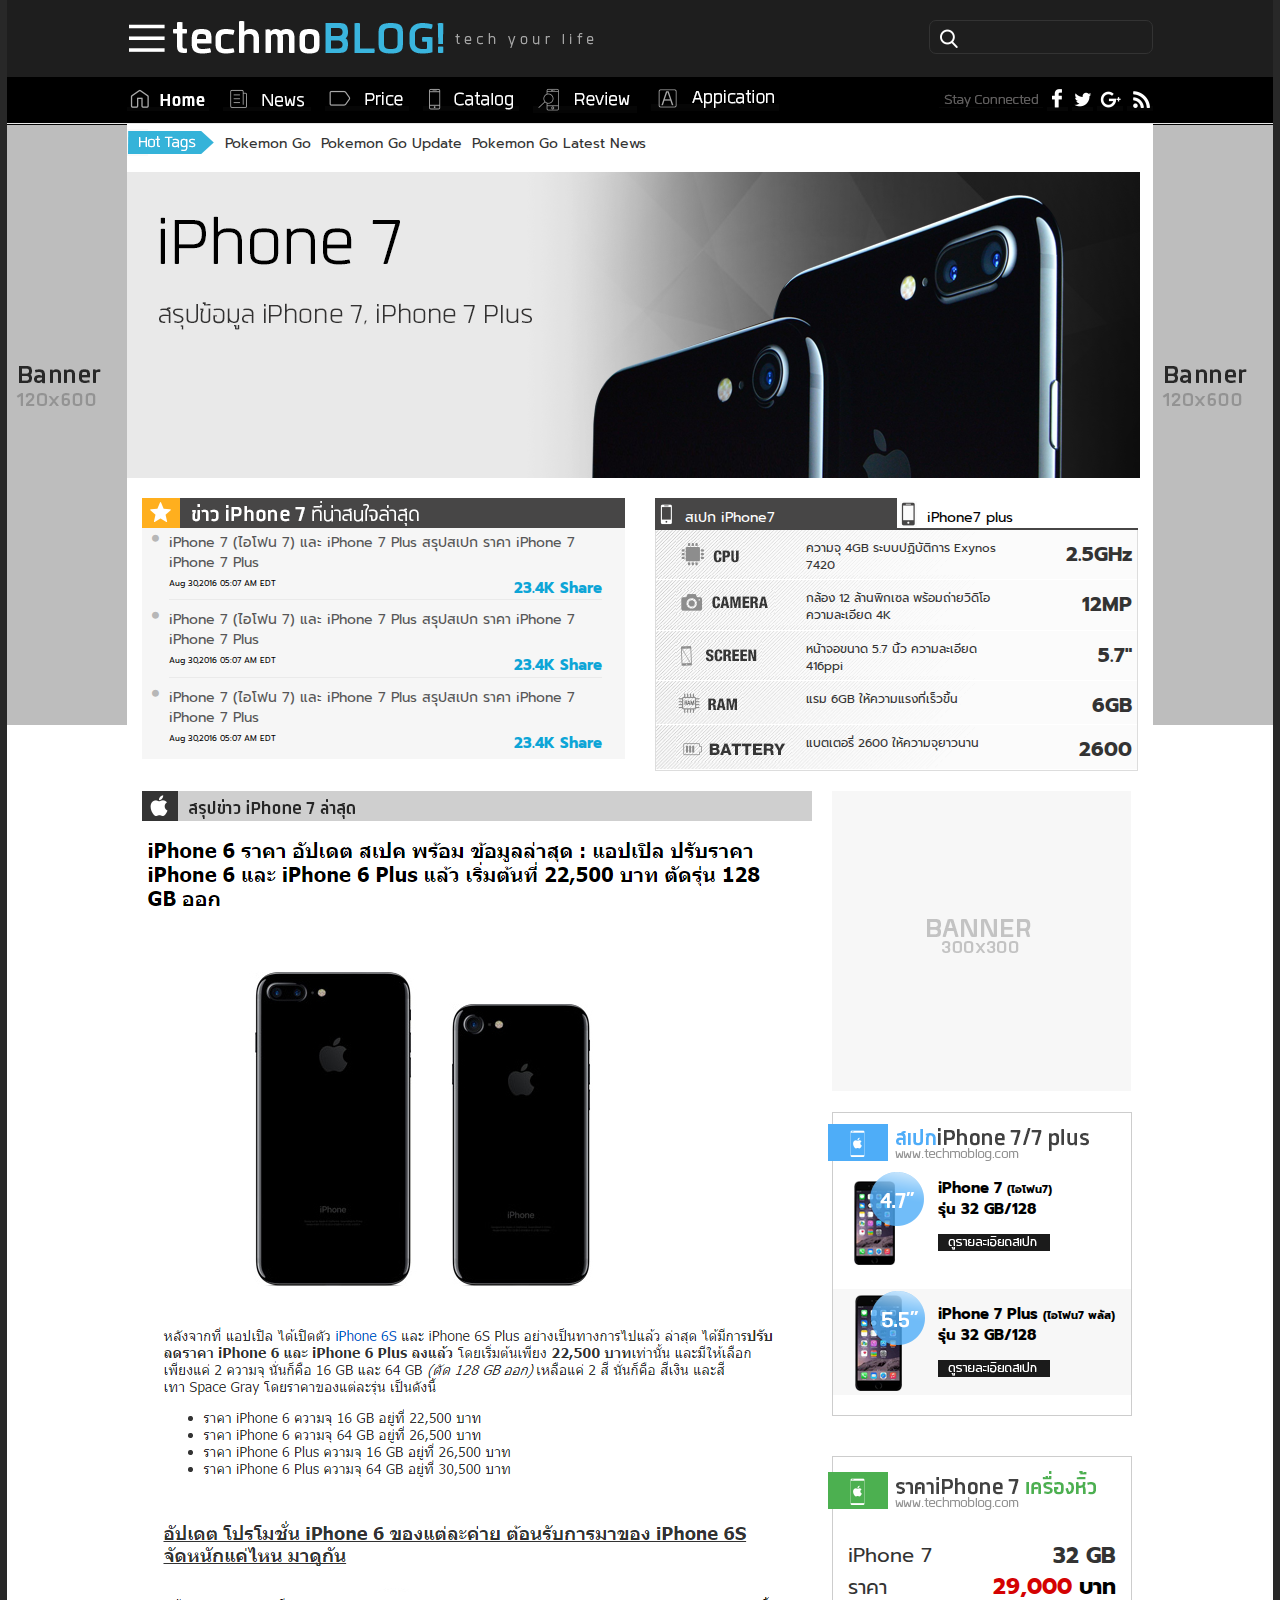
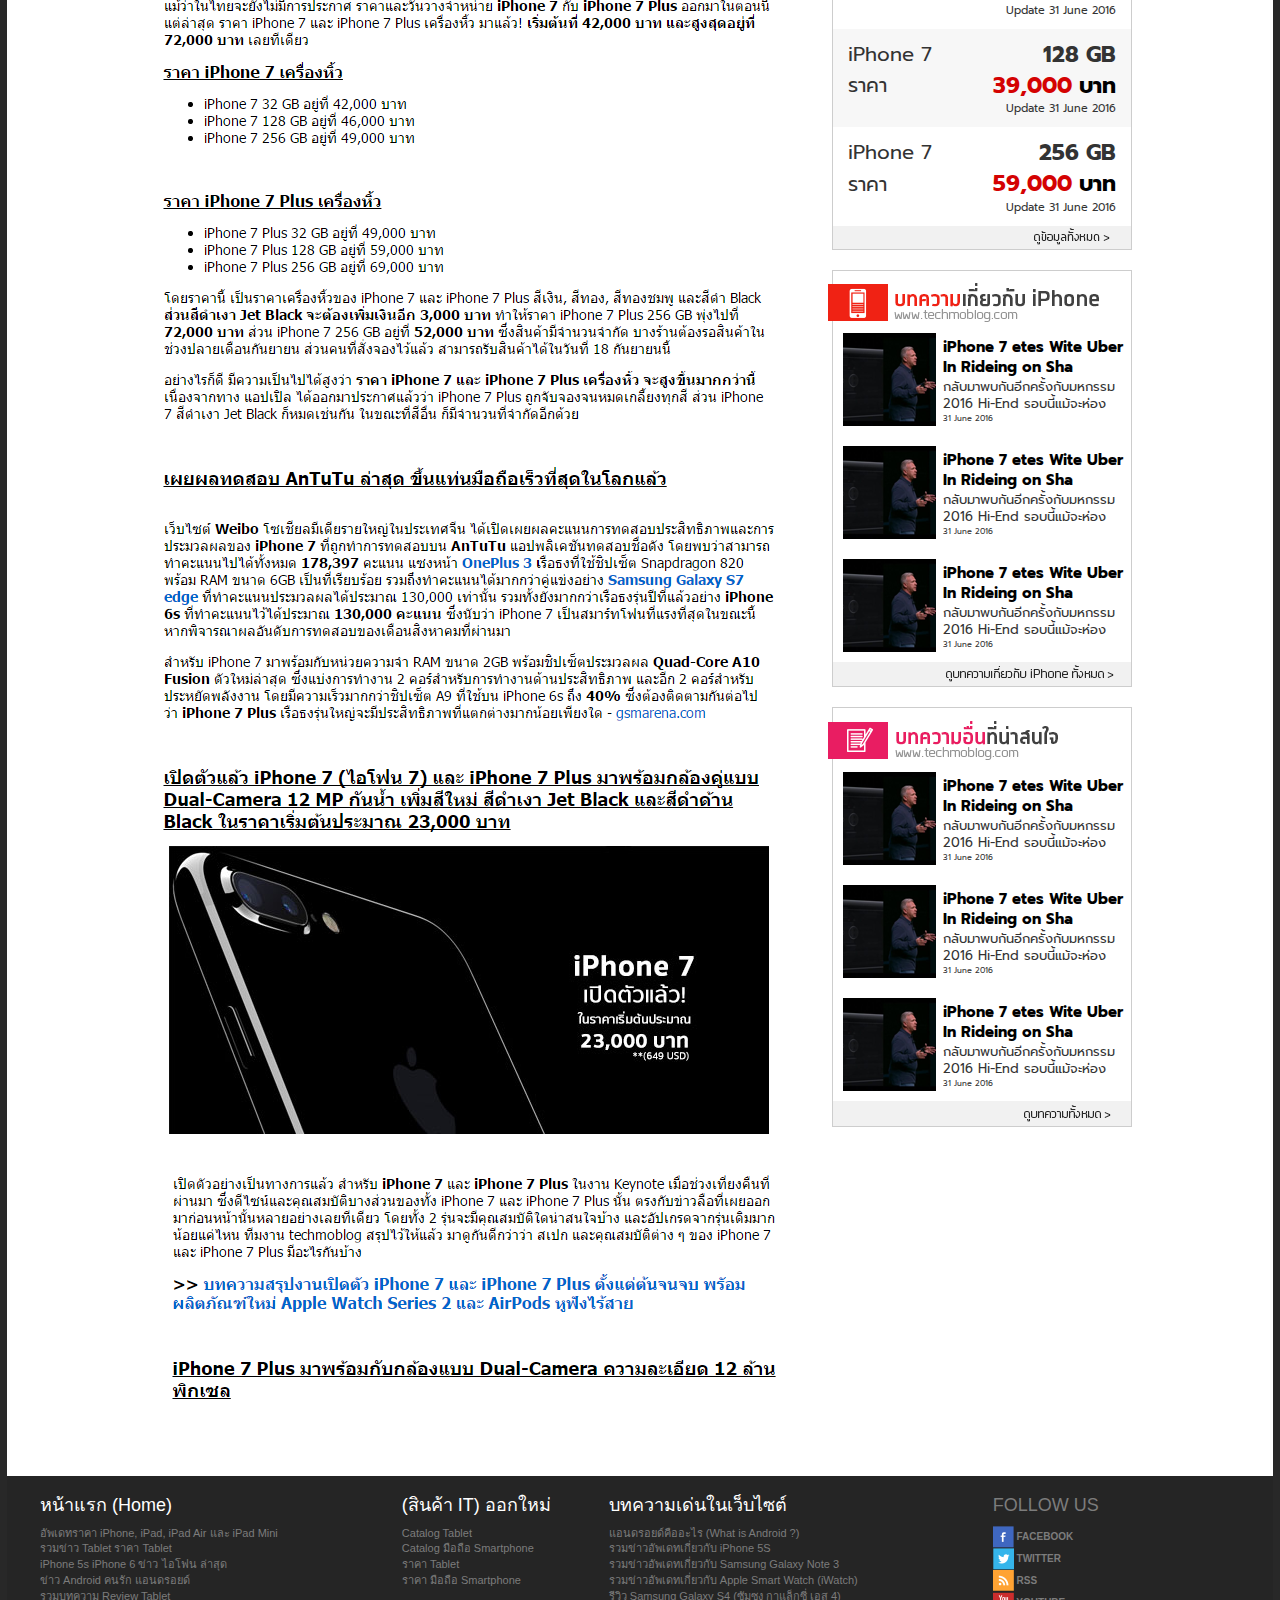
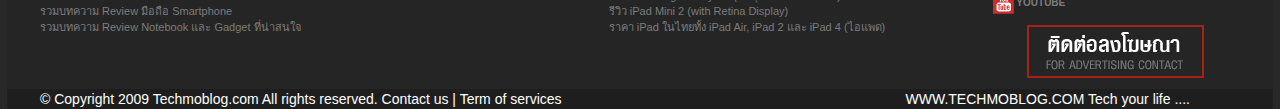
==== commit 6a019b36: "mobile_version" ====
--- a/tech_iphone7.html
+++ b/tech_iphone7.html
@@ -38,139 +38,141 @@
     	background-color: #f6f6f6;
     }
 
-	</style>
-
-
-                            <style>
-
-								.li-spec-iphone-active{
-									background-color: #474646;
-									width: 50%;
-									padding-left: 0px;
-									height: 32px;
-								}
-								.li-spec-iphone-active>a{
-									color:#ffffff !important;
-								}
-
-								.li-spec-iphone-active>a>div{
-									background-image: url('img/icon/icon_phone_black.png');
-									background-repeat: no-repeat;
-									width: 17px;
-									height: 26px;
-								}
-
-								.li-spec-iphone{
-									background-color: #ffffff;
-									width: 50%;
-									padding-left: 0px;
-									height: 32px;
-									border-bottom: 2px solid #474646;
-								}
-
-								.li-spec-iphone>a{
-									color:#000000 !important;
-								}
-								.li-spec-iphone>a>div{
-									background-image: url('img/icon/icon_phone_white.png');
-									background-repeat: no-repeat;
-									width: 17px;
-									height: 26px;
-								}
-
-								.container-spec{
-									background-image: url('img/background/tab_spec.png');
-	                            	background-repeat:repeat-y;
-	                            	width: 100%;
-	                            	margin-bottom: 1px;
-                            		padding:0px;
-                            		background-color: #fbfbfb;
-                            	}
-
-                            	.div-spec-detail{
-                            		float: left;
-									width: 130px;
-									margin-left: 0px;
-									font-size: 12px;
-                            	}
-
-                            	.div-spec-text{
-                            		float: right;
-                            		font-size: 11px;
-                            		font-weight: bolder;
-                            		padding: 0px;
-                            	}
-
-
-                            	@media (min-width: 375px) { 
-									.div-spec-text{	                            		
-	                            		font-size: 16px;	
+	.li-spec-iphone-active{
+		background-color: #474646;
+		width: 50%;
+		padding-left: 0px;
+		height: 32px;
+	}
+	.li-spec-iphone-active>a{
+		color:#ffffff !important;
+	}
+
+	.li-spec-iphone-active>a>div{
+		background-image: url('img/icon/icon_phone_black.png');
+		background-repeat: no-repeat;
+		width: 17px;
+		height: 26px;
+	}
+
+	.li-spec-iphone{
+		background-color: #ffffff;
+		width: 50%;
+		padding-left: 0px;
+		height: 32px;
+		border-bottom: 2px solid #474646;
+	}
+
+	.li-spec-iphone>a{
+		color:#000000 !important;
+	}
+	.li-spec-iphone>a>div{
+		background-image: url('img/icon/icon_phone_white.png');
+		background-repeat: no-repeat;
+		width: 17px;
+		height: 26px;
+	}
+
+	.container-spec{
+		background-image: url('img/background/tab_spec.png');
+	    background-repeat:repeat-y;
+	    width: 100%;
+	    margin-bottom: 1px;
+        padding:0px;
+        background-color: #fbfbfb;
+    }
+
+    .div-spec-detail{
+        float: left;
+		width: 130px;
+		margin-left: 0px;
+		font-size: 12px;
+    }
+
+    .div-spec-text{
+        float: right;
+        font-size: 11px;
+        font-weight: bolder;
+        padding: 0px;
+    }
+
+
+    @media (min-width: 375px) { 
+		.div-spec-text{	                            		
+	        font-size: 16px;	
 	                            		                 	
-	                            	}
-
-	                            	.div-spec-detail{
-	                            		float: left;
-										width: 150px;
-										margin-left: 5px;
-										font-size: 16px;
-                            		}
-
-                            		.li-spec-iphone-active .li-spec-iphone{
-										padding-left: 20px;
-									}
-
-                            	}
-
-                            	@media (min-width: 768px) { 
-	                            	.container-spec{
-									    padding-left: 20px;
-									    padding-top: 10px;
-									    padding-bottom: 5px;
-									    padding-right: 5px;
-	                            	}
-	                            	.div-spec-detail{										
-										width: 200px;
-										font-size: 12px;
-										margin-left: 10px;
-	                            	}
-	                            	.div-spec-text{	                            		
-	                            		font-size: 20px;	
-	                            		padding: 0px;                                       		
-	                            	}
+	    }
+
+	    .div-spec-detail{
+	        float: left;
+			width: 150px;
+			margin-left: 5px;
+			font-size: 16px;
+        }
+
+        .li-spec-iphone-active .li-spec-iphone{
+			padding-left: 20px;
+		}
+
+    }
+
+    @media (min-width: 768px) { 
+	    .container-spec{
+			padding-left: 20px;
+			padding-top: 10px;
+			padding-bottom: 5px;
+			padding-right: 5px;
+	    }
+
+	    .div-spec-detail{		    								
+			width: 200px;
+			font-size: 12px;
+			margin-left: 10px;
+	    }
+
+	    .div-spec-text{	                            		
+	        font-size: 20px;	
+	        padding: 0px;                                       		
+	    }
 
 									
-								}
-
-
-
-                            </style>
-
-                            <script>
-
-
-                            	$('#li_spec_iphone7').click(function(event) {
-                            		var nav_li=$('#li_spec_iphone7').hasClass('active');
-                            			
-                            		if(!nav_li){
-                            			$("#li_spec_iphone7").removeClass("li-spec-iphone");
-                            			$("#li_spec_iphone7plus").removeClass("li-spec-iphone-active");
-
-                            			$("#li_spec_iphone7plus").addClass("li-spec-iphone");
-                            			$("#li_spec_iphone7").addClass("li-spec-iphone-active");
-                            		}
-                            	});
-
-                            	$('#li_spec_iphone7plus').click(function(event) {
-                            		var nav_li=$('#li_spec_iphone7plus').hasClass('active');
-
-                            		if(!nav_li){
-                            			$("#li_spec_iphone7").removeClass("li-spec-iphone-active");
-                            			$("#li_spec_iphone7plus").removeClass("li-spec-iphone");
-
-                            			$("#li_spec_iphone7plus").addClass("li-spec-iphone-active");
-                            			$("#li_spec_iphone7").addClass("li-spec-iphone");
-                            		}
-                            	});
+	}
+
+    </style>
+
+    <script>
+
+    	$(document).ready(function($) {
+
+    		$('#li_spec_iphone7').click(function(event) {
+            	var nav_li=$('#li_spec_iphone7').hasClass('active');
+                   			
+	            if(!nav_li){
+	           		$("#li_spec_iphone7").removeClass("li-spec-iphone");
+	                $("#li_spec_iphone7plus").removeClass("li-spec-iphone-active");
+
+	                $("#li_spec_iphone7plus").addClass("li-spec-iphone");
+	                $("#li_spec_iphone7").addClass("li-spec-iphone-active");
+	            }
+        	});
+
+        	$('#li_spec_iphone7plus').click(function(event) {
+	            var nav_li=$('#li_spec_iphone7plus').hasClass('active');
+
+	            if(!nav_li){
+	                $("#li_spec_iphone7").removeClass("li-spec-iphone-active");
+	                $("#li_spec_iphone7plus").removeClass("li-spec-iphone");
+
+	                $("#li_spec_iphone7plus").addClass("li-spec-iphone-active");
+	                $("#li_spec_iphone7").addClass("li-spec-iphone");
+	            }
+	        });
+
+    	});
+
+      
+
+        
 
     </script>
 
@@ -247,12 +249,13 @@
 
                 <!--===================  Pic iPhone 7=========================-->
                 <div class="container" style="width:100%;padding:0px;margin:0px;">
-					<img src="img/pic/spec_iphone7.png" class="img-responsive" alt="">                
+					<img src="img/pic/spec_iphone7.png" class="img-responsive hidden-xs" alt="">      
+					<img src="img/pic/iphone7_mobile.png" class="img-responsive hidden-sm hidden-md hidden-lg" alt="" style="margin:auto;">                
                 </div><!--===================  =========================-->
 				
                 <!--===================  New iPhone 7 =========================-->
 				<div class="container" style="width: 100%;padding: 0px;margin-top: 20px;">
-					<div class="col-md-6">
+					<div class="col-md-6 hidden-xs">
 	               		<div class="container" style="width: 100%;background-color: #474646;padding: 0px;margin: 0px;">
 	               			<img src="img/tab_menu/iphone7_news.png" class="img-responsive" alt="">
 	               		</div>
@@ -392,34 +395,331 @@
                     </div>
                      <!--============= Content Right =================-->
                     <div class="col-md-4 layout_right">
+
+						<!--========================= Last News iPhone 7 Version Mobile =======================-->
+						<div class="container hidden-sm hidden-md hidden-lg" style="width: 100%;padding: 0px;margin-top: 20px;">							
+	               			<div class="container" style="width: 100%;background-color: #474646;padding: 0px;margin: 0px;">
+	               				<img src="img/tab_menu/iphone7_news.png" class="img-responsive" alt="">
+	               			</div>
+	               			<div class="container" style="width: 100%;padding: 0px;padding-left: 5px;background-color: #f6f6f6;margin-bottom: 20px;">
+		               			<table class="table-news" style="max-width: 460px;">
+	                                <tbody>
+	                                	<tr>
+	                                        <td><i class="fa fa-circle" aria-hidden="true"></i></td>
+	                                        <td>
+	                                        	<div><a href="#" style="color:#565656;font-weight: normal;font-size: 14px;" class="font-prompt">iPhone 7 (ไอโฟน 7) และ iPhone 7 Plus สรุปสเปก ราคา iPhone 7 iPhone 7 Plus</a></div>
+	                                        	<div  class="font-prompt container" style="border-bottom: 1px solid #eaeaea;padding-bottom: 5px;width: 100%;padding: 0px;margin-top: 5px;">
+	                                        		<span style="font-size: 8px;font-weight: normal;float: left;">Aug 30,2016 05:07 AM EDT</span>
+	                                        		<span style="color: #0da5d7;font-size:15px;float: right;">23.4K Share</span>
+	                                        	</div>
+	                                       </td>
+	                                    </tr> 
+	                                    <tr>
+	                                        <td><i class="fa fa-circle" aria-hidden="true"></i></td>
+	                                        <td>
+	                                        	<div><a href="#" style="color:#565656;font-weight: normal;font-size: 14px;" class="font-prompt">iPhone 7 (ไอโฟน 7) และ iPhone 7 Plus สรุปสเปก ราคา iPhone 7 iPhone 7 Plus</a></div>
+	                                        	<div  class="font-prompt container" style="border-bottom: 1px solid #eaeaea;padding-bottom: 5px;width: 100%;padding: 0px;margin-top: 5px;">
+	                                        		<span style="font-size: 8px;font-weight: normal;float: left;">Aug 30,2016 05:07 AM EDT</span>
+	                                        		<span style="color: #0da5d7;font-size:15px;float: right;">23.4K Share</span>
+	                                        	</div>
+	                                       </td>
+	                                    </tr>
+	                                    <tr>
+	                                        <td><i class="fa fa-circle" aria-hidden="true"></i></td>
+	                                        <td>
+	                                        	<div><a href="#" style="color:#565656;font-weight: normal;font-size: 14px;" class="font-prompt">iPhone 7 (ไอโฟน 7) และ iPhone 7 Plus สรุปสเปก ราคา iPhone 7 iPhone 7 Plus</a></div>
+	                                        	<div  class="font-prompt container" style="padding-bottom: 5px;width: 100%;padding: 0px;margin-top: 5px;">
+	                                        		<span style="font-size: 8px;font-weight: normal;float: left;">Aug 30,2016 05:07 AM EDT</span>
+	                                        		<span style="color: #0da5d7;font-size:15px;float: right;">23.4K Share</span>
+	                                        	</div>
+	                                       </td>
+	                                    </tr> 
+	                                                                        
+	                                </tbody>
+	                            </table>  
+	               			</div>
+	               		</div><!--=========================End Last News iPhone 7 Version Mobile =======================-->
+
                     	<!--=========== Banner 300 ============-->
                         <div class="container" style="width:100%;max-width:300px;margin:auto;padding:0px;">
+                            <img src="img/pic/banner300.png" alt="" class="img-responsive">
+                        </div><!--=========== End Banner 300 ============-->
+
+                        <!--=========== Spec iPhone 7/7plus ============-->
+                        <div class="container" style="width:100%;max-width:300px;margin-top:20px;padding:0px;">
+                           
+                            <div style="border:1px solid #cdcdcd;">
+                                <div style="padding-top:10px;">
+                                    <img src="img/icon/icon_iphone_blue.png" alt="" style="margin-left:-5px;">
+                                    <img src="img/tab_menu/spec_iphone7.png" alt="">
+                                </div>
+
+                                <div class="container" style="width: 100%;padding-bottom: 20px;">
+                                	<div class="media">
+										<div class="media-left">
+											<a href="#">
+												<img class="media-object" src="img/pic/small_iphone7.png" alt="...">
+											</a>
+										</div>
+										<div class="media-body" style="text-align:left;padding-top: 15px;">
+											<div>
+												<a href="#" style="color: #000000;font-weight: bolder;font-size: 15px;" class="font-prompt">
+													<div>iPhone 7 <span style="font-size: 11px;">(ไอโฟน7)</span></div>
+													<div>รุ่น 32 GB/128</div>
+												</a>
+											</div>
+											<div style="margin-top: 10px;"><a href="#"><img src="img/btn/view_spec_detail.png" alt=""></a></div>
+										</div>
+									</div>
+									
+								</div>
+
+								<div class="container" style="width: 100%;margin-bottom: 20px;background-color: #f7f7f7;">
+									<div class="media">
+										<div class="media-left">
+											<a href="#">
+												<img class="media-object" src="img/pic/small_iphone7plus.png" alt="...">
+											</a>
+										</div>
+										<div class="media-body" style="text-align:left;padding-top: 15px;">
+											<div>
+												<a href="#" style="color: #000000;font-weight: bolder;font-size: 15px;" class="font-prompt">
+													<div>iPhone 7 Plus <span style="font-size: 11px;">(ไอโฟน7 พลัส)</span></div>
+													<div>รุ่น 32 GB/128</div>
+												</a>
+											</div>
+											<div style="margin-top: 10px;"><a href="#"><img src="img/btn/view_spec_detail.png" alt=""></a></div>
+										</div>
+									</div>
+								</div>
+
+                            </div>
+                           
+                        </div><!--============= End Spec iPhone 7/7plus =================-->
+
+                        <!--=========== Banner 300 ============-->
+                        <div class="container" style="width:100%;max-width:300px;margin:auto;padding:0px;margin-top: 20px;>
                             <img src="img/pic/banner300.png" alt="" >
                         </div><!--=========== End Banner 300 ============-->
-                        <!--=========== Banner 300 ============-->
-                        <div class="container" style="width:100%;max-width:300px;margin:auto;padding:0px;">
-                            <img src="img/pic/spec_iphone7_right.png" alt="" >
-                        </div><!--=========== End Banner 300 ============-->
-
-                        <!--=========== Banner 300 ============-->
-                        <div class="container" style="width:100%;max-width:300px;margin:auto;padding:0px;">
-                            <img src="img/pic/banner300.png" alt="" >
-                        </div><!--=========== End Banner 300 ============-->
-
-                         <!--=========== Banner 300 ============-->
-                        <div class="container" style="width:100%;max-width:300px;margin:auto;padding:0px;">
-                            <img src="img/pic/price_iphone7.png" alt="" >
-                        </div><!--=========== End Banner 300 ============-->
-
-                        <!--=========== Banner 300 ============-->
-                        <div class="container" style="width:100%;max-width:300px;margin:auto;padding:0px;">
-                            <img src="img/pic/article_iphone7.png" alt="" >
-                        </div><!--=========== End Banner 300 ============-->
-
-                        <!--=========== Banner 300 ============-->
-                        <div class="container" style="width:100%;max-width:300px;margin:auto;padding:0px;">
-                            <img src="img/pic/article_etc.png" alt="" >
-                        </div><!--=========== End Banner 300 ============-->
+
+						<!--=========== Price iPhone 7/7plus ============-->
+                        <div class="container" style="width:100%;max-width:300px;margin-top:20px;padding:0px;">
+                           
+                            <div style="border:1px solid #cdcdcd;">
+                                <div style="padding-top:10px;margin-bottom: 15px;">
+                                    <img src="img/icon/icon_iphone_green.png" alt="" style="margin-left:-5px;">
+                                    <img src="img/tab_menu/price_iphone7.png" alt="">
+                                </div>
+                                <div class="container" style="width: 100%;padding-bottom: 10px;padding-top: 10px;">
+                                	<table class="font-prompt" style="width: 100%;font-size: 22px;">
+                                		<tr>
+                                			<td style="font-size: 20px;">iPhone 7</td>
+                                			<td style="text-align: right;font-weight: bolder;">32 GB</td>
+                                		</tr>
+                                		<tr>
+                                			<td style="font-size: 20px;">ราคา</td>
+                                			<td style="text-align: right;color:#d40202;font-weight: bolder;">29,000 <span style="color:#000000;">บาท</span></td>
+                                		</tr>
+                                		<tr>                                			
+                                			<td colspan="2" style="text-align: right;font-size: 11px;">Update 31 June 2016</td>
+                                		</tr>
+                                	</table>
+                                </div>
+                                <div class="container" style="width: 100%;padding-bottom: 10px;padding-top: 10px;background-color: #f7f7f7;">
+                                	<table class="font-prompt" style="width: 100%;font-size: 22px;">
+                                		<tr>
+                                			<td style="font-size: 20px;">iPhone 7</td>
+                                			<td style="text-align: right;font-weight: bolder;">128 GB</td>
+                                		</tr>
+                                		<tr>
+                                			<td style="font-size: 20px;">ราคา</td>
+                                			<td style="text-align: right;color:#d40202;font-weight: bolder;">39,000 <span style="color:#000000;">บาท</span></td>
+                                		</tr>
+                                		<tr>                                			
+                                			<td colspan="2" style="text-align: right;font-size: 11px;">Update 31 June 2016</td>
+                                		</tr>
+                                	</table>
+                                </div>
+                                <div class="container" style="width: 100%;padding-bottom: 10px;padding-top: 10px;">
+                                	<table class="font-prompt" style="width: 100%;font-size: 22px;">
+                                		<tr>
+                                			<td style="font-size: 20px;">iPhone 7</td>
+                                			<td style="text-align: right;font-weight: bolder;">256 GB</td>
+                                		</tr>
+                                		<tr>
+                                			<td style="font-size: 20px;">ราคา</td>
+                                			<td style="text-align: right;color:#d40202;font-weight: bolder;">59,000 <span style="color:#000000;">บาท</span></td>
+                                		</tr>
+                                		<tr>                                			
+                                			<td colspan="2" style="text-align: right;font-size: 11px;">Update 31 June 2016</td>
+                                		</tr>
+                                	</table>
+                                </div>
+                                <div class="container" style="width: 100%;background-color: #f1f1f1;text-align: right;padding-bottom: 3px;">
+                                	<a href="#"><img src="img/btn/view_all_data.png" alt=""></a>
+                                </div>
+                            </div>
+                           
+                        </div><!--============= End Price iPhone 7/7plus =================-->
+
+
+                        <!--=========== Article iPhone7/7plus ============-->
+                        <div class="container" style="width:100%;max-width:300px;margin-top:20px;padding:0px;">
+                           
+                            <div style="border:1px solid #cdcdcd;">
+                                <div style="padding-top:10px;">
+                                    <img src="img/icon/icon_iphone_red.png" alt="" style="margin-left:-5px;">
+                                    <img src="img/tab_menu/article_iphone.png" alt="">
+                                </div>
+                                <div class="container" style="width: 100%;padding-bottom: 10px;padding-top: 10px;padding-left: 10px;padding-right: 5px;">
+                                	<div class="media">
+										<div class="media-left" style="max-width: 100px;">
+											<a href="#">
+												<img class="media-object" src="img/pic/pic93.png" alt="...">
+											</a>
+										</div>
+										<div class="media-body font-prompt" style="text-align:left;padding-top: 5px;line-height: 1.3;">
+											<div>
+												<a href="#" style="color: #000000;font-weight: bolder;font-size: 15px;" >
+													iPhone 7 etes Wite Uber In Rideing on Sha
+												</a>												
+											</div>
+											<div style="font-size: 13px;padding-top: 2px;">
+													กลับมาพบกันอีกครั้งกับมหกรรม 2016 Hi-End รอบนี้แม้จะห่อง
+											</div>
+											<div style="font-size: 8px;">31 June 2016</div>
+										</div>
+									</div>
+									
+								</div>
+								<div class="container" style="width: 100%;padding-bottom: 10px;padding-top: 10px;padding-left: 10px;padding-right: 5px;">
+                                	<div class="media">
+										<div class="media-left" style="max-width: 100px;">
+											<a href="#">
+												<img class="media-object" src="img/pic/pic93.png" alt="...">
+											</a>
+										</div>
+										<div class="media-body font-prompt" style="text-align:left;padding-top: 5px;line-height: 1.3;">
+											<div>
+												<a href="#" style="color: #000000;font-weight: bolder;font-size: 15px;" >
+													iPhone 7 etes Wite Uber In Rideing on Sha
+												</a>												
+											</div>
+											<div style="font-size: 13px;padding-top: 2px;">
+													กลับมาพบกันอีกครั้งกับมหกรรม 2016 Hi-End รอบนี้แม้จะห่อง
+											</div>
+											<div style="font-size: 8px;">31 June 2016</div>
+										</div>
+									</div>
+									
+								</div>
+								<div class="container" style="width: 100%;padding-bottom: 10px;padding-top: 10px;padding-left: 10px;padding-right: 5px;">
+                                	<div class="media">
+										<div class="media-left" style="max-width: 100px;">
+											<a href="#">
+												<img class="media-object" src="img/pic/pic93.png" alt="...">
+											</a>
+										</div>
+										<div class="media-body font-prompt" style="text-align:left;padding-top: 5px;line-height: 1.3;">
+											<div>
+												<a href="#" style="color: #000000;font-weight: bolder;font-size: 15px;" >
+													iPhone 7 etes Wite Uber In Rideing on Sha
+												</a>												
+											</div>
+											<div style="font-size: 13px;padding-top: 2px;">
+													กลับมาพบกันอีกครั้งกับมหกรรม 2016 Hi-End รอบนี้แม้จะห่อง
+											</div>
+											<div style="font-size: 8px;">31 June 2016</div>
+										</div>
+									</div>
+									
+								</div>
+
+								<div class="container" style="width: 100%;background-color: #f1f1f1;text-align: right;padding-bottom: 3px;">
+                                	<a href="#"><img src="img/btn/all_article_iphone.png" alt=""></a>
+                                </div>
+                            </div>
+                           
+                        </div><!--============= End Article iPhone7/7plus =================-->
+
+                        <!--=========== Article SmartPhone ============-->
+                        <div class="container" style="width:100%;max-width:300px;margin-top:20px;padding:0px;">
+                           
+                            <div style="border:1px solid #cdcdcd;">
+                                <div style="padding-top:10px;">
+                                    <img src="img/icon/icon_iphone_pink.png" alt="" style="margin-left:-5px;">
+                                    <img src="img/tab_menu/article_techmoblog_recommend.png" alt="">
+                                </div>
+                               <div class="container" style="width: 100%;padding-bottom: 10px;padding-top: 10px;padding-left: 10px;padding-right: 5px;">
+                                	<div class="media">
+										<div class="media-left" style="max-width: 100px;">
+											<a href="#">
+												<img class="media-object" src="img/pic/pic93.png" alt="...">
+											</a>
+										</div>
+										<div class="media-body font-prompt" style="text-align:left;padding-top: 5px;line-height: 1.3;">
+											<div>
+												<a href="#" style="color: #000000;font-weight: bolder;font-size: 15px;" >
+													iPhone 7 etes Wite Uber In Rideing on Sha
+												</a>												
+											</div>
+											<div style="font-size: 13px;padding-top: 2px;">
+													กลับมาพบกันอีกครั้งกับมหกรรม 2016 Hi-End รอบนี้แม้จะห่อง
+											</div>
+											<div style="font-size: 8px;">31 June 2016</div>
+										</div>
+									</div>
+									
+								</div>
+								<div class="container" style="width: 100%;padding-bottom: 10px;padding-top: 10px;padding-left: 10px;padding-right: 5px;">
+                                	<div class="media">
+										<div class="media-left" style="max-width: 100px;">
+											<a href="#">
+												<img class="media-object" src="img/pic/pic93.png" alt="...">
+											</a>
+										</div>
+										<div class="media-body font-prompt" style="text-align:left;padding-top: 5px;line-height: 1.3;">
+											<div>
+												<a href="#" style="color: #000000;font-weight: bolder;font-size: 15px;" >
+													iPhone 7 etes Wite Uber In Rideing on Sha
+												</a>												
+											</div>
+											<div style="font-size: 13px;padding-top: 2px;">
+													กลับมาพบกันอีกครั้งกับมหกรรม 2016 Hi-End รอบนี้แม้จะห่อง
+											</div>
+											<div style="font-size: 8px;">31 June 2016</div>
+										</div>
+									</div>
+									
+								</div>
+								<div class="container" style="width: 100%;padding-bottom: 10px;padding-top: 10px;padding-left: 10px;padding-right: 5px;">
+                                	<div class="media">
+										<div class="media-left" style="max-width: 100px;">
+											<a href="#">
+												<img class="media-object" src="img/pic/pic93.png" alt="...">
+											</a>
+										</div>
+										<div class="media-body font-prompt" style="text-align:left;padding-top: 5px;line-height: 1.3;">
+											<div>
+												<a href="#" style="color: #000000;font-weight: bolder;font-size: 15px;" >
+													iPhone 7 etes Wite Uber In Rideing on Sha
+												</a>												
+											</div>
+											<div style="font-size: 13px;padding-top: 2px;">
+													กลับมาพบกันอีกครั้งกับมหกรรม 2016 Hi-End รอบนี้แม้จะห่อง
+											</div>
+											<div style="font-size: 8px;">31 June 2016</div>
+										</div>
+									</div>
+									
+								</div>
+
+								<div class="container" style="width: 100%;background-color: #f1f1f1;text-align: right;padding-bottom: 3px;">
+                                	<a href="#"><img src="img/btn/view_all_article.png" alt=""></a>
+                                </div>
+                            </div>
+                           
+                        </div><!--============= End Article SmartPhone =================-->
 
 
                     </div>
@@ -488,7 +788,7 @@
             </table>
         </div>
 
-        <div class="tab-footer hidden-xs" style="background-color:#1e1e1e;">
+        <div class="tab-footer hidden-xs" style="background-color:#1e1e1e;color:#FFFFFF;">
             <table style="width: 100%;max-width: 1200px;margin: auto;">
                 <tr>
                     <td style="width: 50%">
@@ -501,7 +801,7 @@
             </table>
         </div>
 
-        <div class="container tab-footer hidden-md hidden-sm hidden-lg" style="text-align:center;background-color:#1e1e1e;">
+        <div class="container tab-footer hidden-md hidden-sm hidden-lg" style="text-align:center;background-color:#1e1e1e;color:#FFFFFF;">
           <div class="row" style="width:100%;">
             <div class="col-md-8">
               © Copyright 2009 Techmoblog.com All rights reserved. Contact us | Term of services
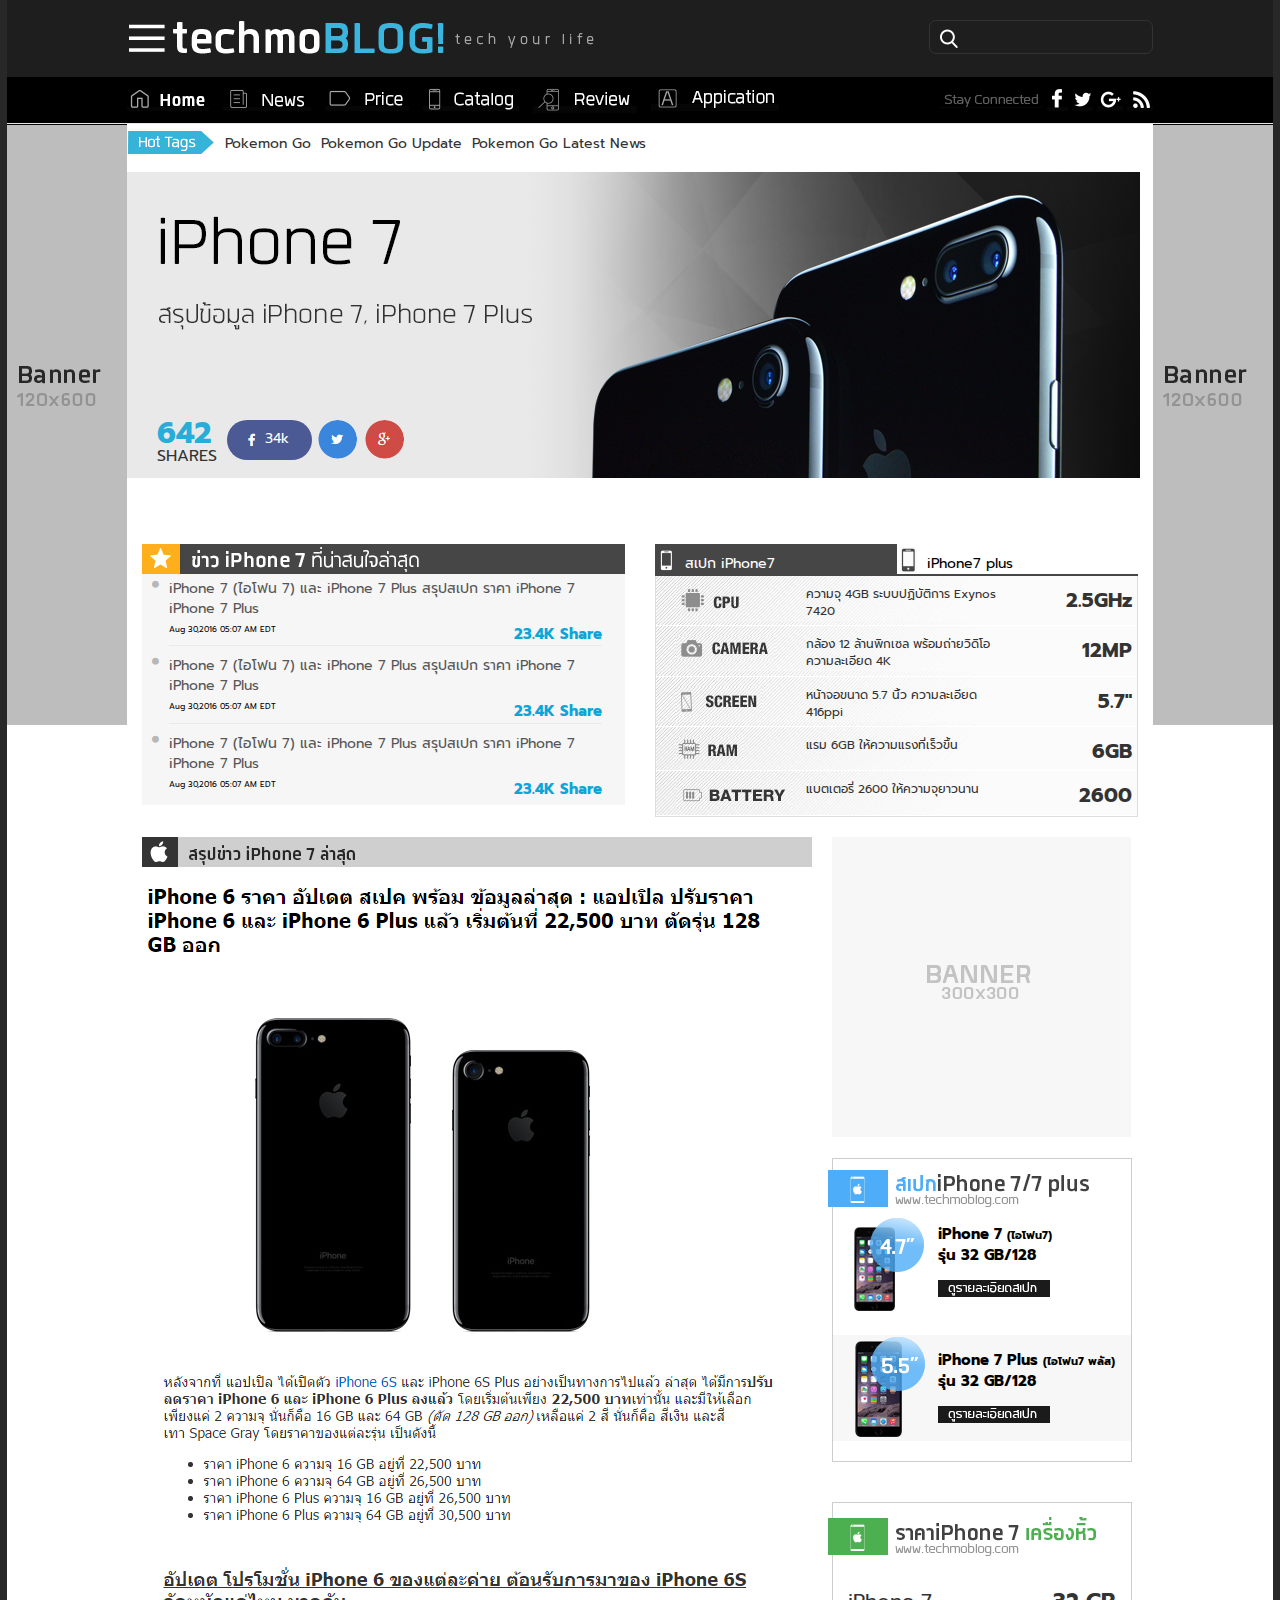
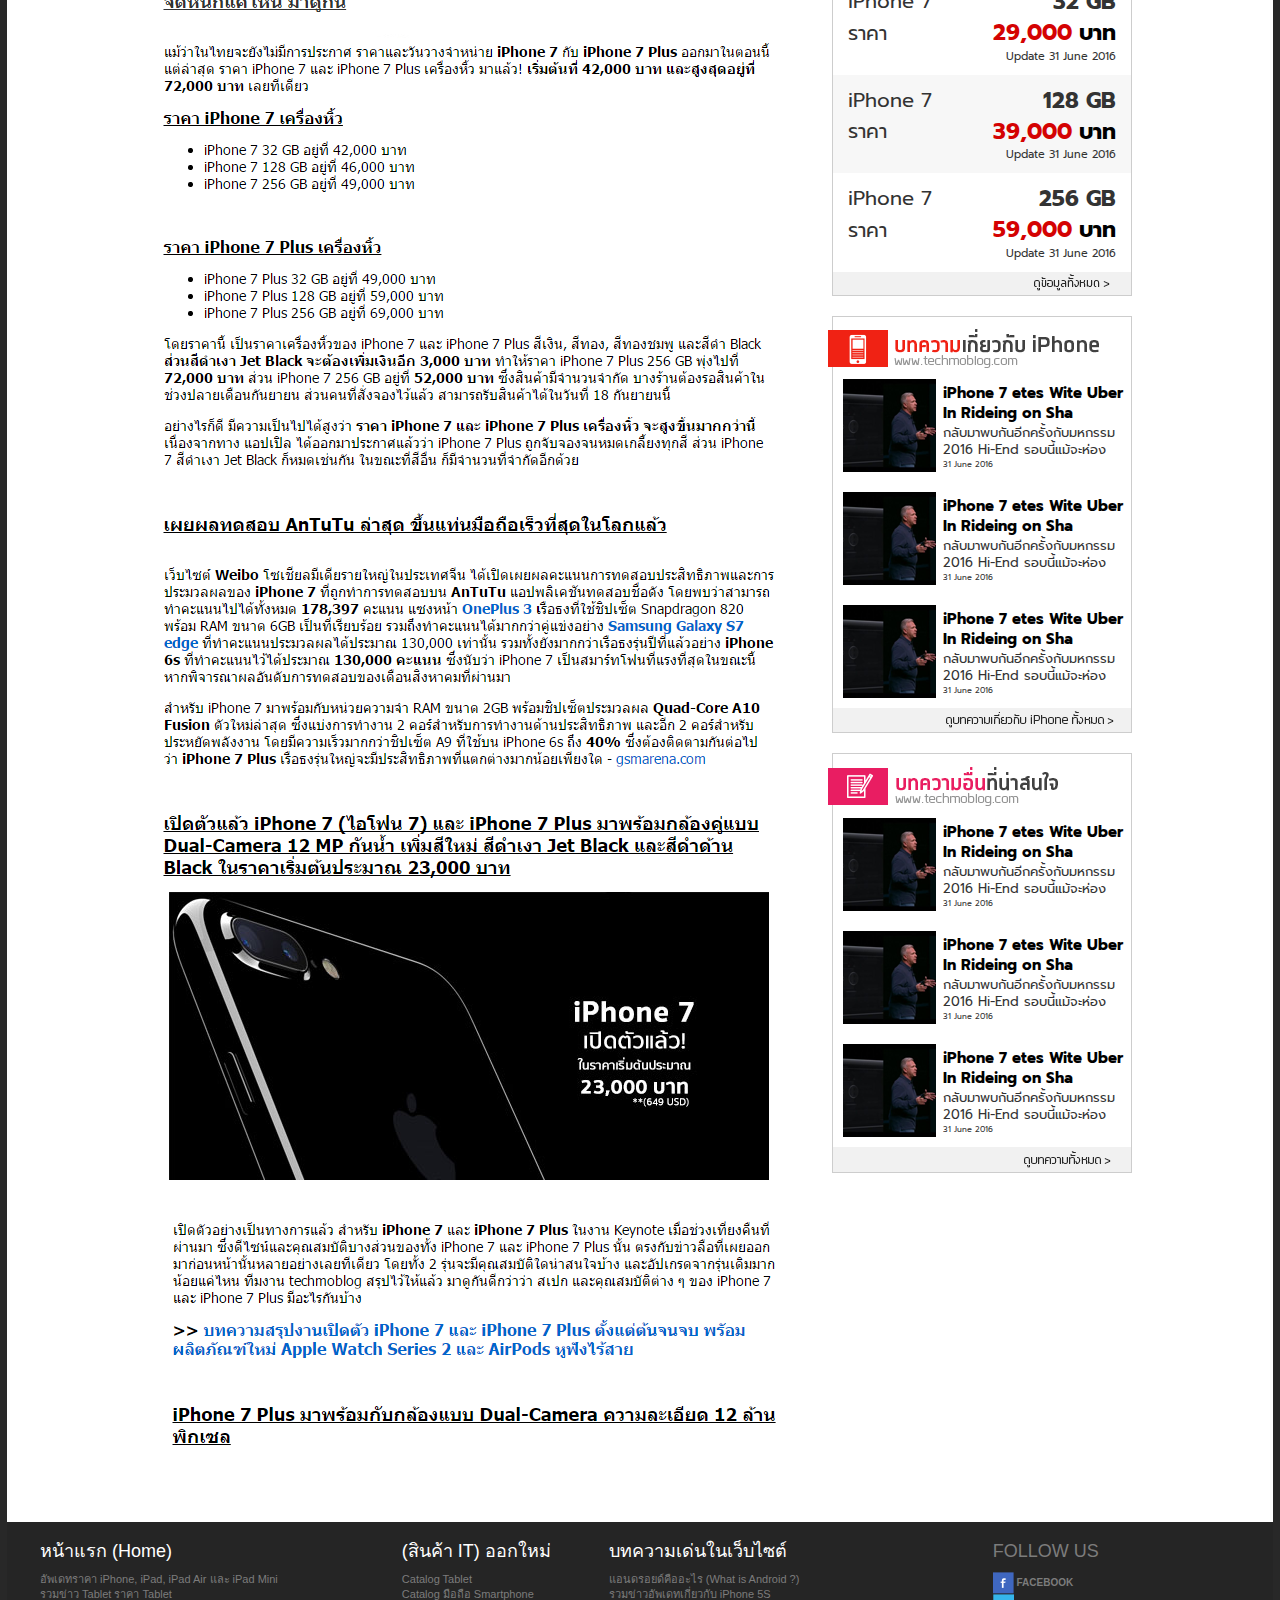
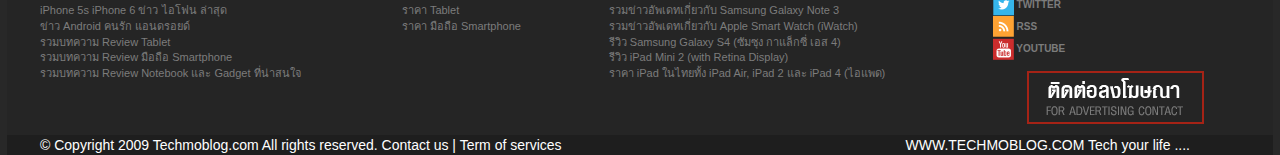
==== commit 731df032: "social_media" ====
--- a/tech_iphone7.html
+++ b/tech_iphone7.html
@@ -136,6 +136,17 @@
 	    }
 
 									
+	}
+
+	.btn-fb{
+	    background-color: #4b5a94;
+	    border-radius: 20px;
+	    margin-top: 2px;
+	    min-height: 40px;
+	}
+
+	button.btn-fb:hover{
+	    background-color:#4b5a94 ;
 	}
 
     </style>
@@ -247,10 +258,34 @@
                 </div><!-- ======== End Hot Tags ===============-->
 
 
-                <!--===================  Pic iPhone 7=========================-->
-                <div class="container" style="width:100%;padding:0px;margin:0px;">
-					<img src="img/pic/spec_iphone7.png" class="img-responsive hidden-xs" alt="">      
-					<img src="img/pic/iphone7_mobile.png" class="img-responsive hidden-sm hidden-md hidden-lg" alt="" style="margin:auto;">                
+                <!--===================  Pic iPhone 7 Destop Version =========================-->
+                <div class="container hidden-xs" style="width:100%;padding:0px;margin:0px;">
+					<img src="img/pic/spec_iphone7.png" class="img-responsive" alt="">      
+					<div class="font-prompt" style="min-width: 50px;max-width: 300px;position: relative;bottom: 60px;left: 30px;line-height: 1;">
+						<div style="min-width: 50px;max-width: 100px;float: left;">
+							<div style="color: #26add8;font-size: 30px;font-weight: bolder;">642</div>
+							<div style="font-size: 16px;">SHARES</div>
+						</div>
+						<div style="min-width: 50px;max-width: 100px;float: left;margin-left: 10px;">
+						 	<button type="button" class="btn btn-fb">
+                        		<img src="images/icon/icon_facebook.png" class="img-responsive pull-left" style="margin: auto;">
+                        		<span style="color:#FFFFFF;font-size: 14px; margin-right: 10px;">34k</span>
+                    		</button>
+                    	</div>
+                    	<div style="min-width: 42px;max-width: 100px;float: left;margin-left: 5px;">
+                    		<a href="#"><img src="img/icon/icon_twitter_img.png" alt=""></a>
+                    	</div>
+                    	<div style="min-width: 42px;max-width: 100px;float: left;margin-left: 5px;">
+                    		<a href="#"><img src="img/icon/icon_google_img.png" alt=""></a>
+                    	</div>
+					</div> 	
+
+                </div><!--===================  =========================-->
+
+                <!--===================  Pic iPhone 7 Mobile Version=========================-->
+                <div class="container hidden-sm hidden-md hidden-lg" style="width:100%;padding:0px;margin:0px;">					 
+					<img src="img/pic/iphone7_mobile.png" class="img-responsive" alt="" style="margin:auto;">  
+					             
                 </div><!--===================  =========================-->
 				
                 <!--===================  New iPhone 7 =========================-->
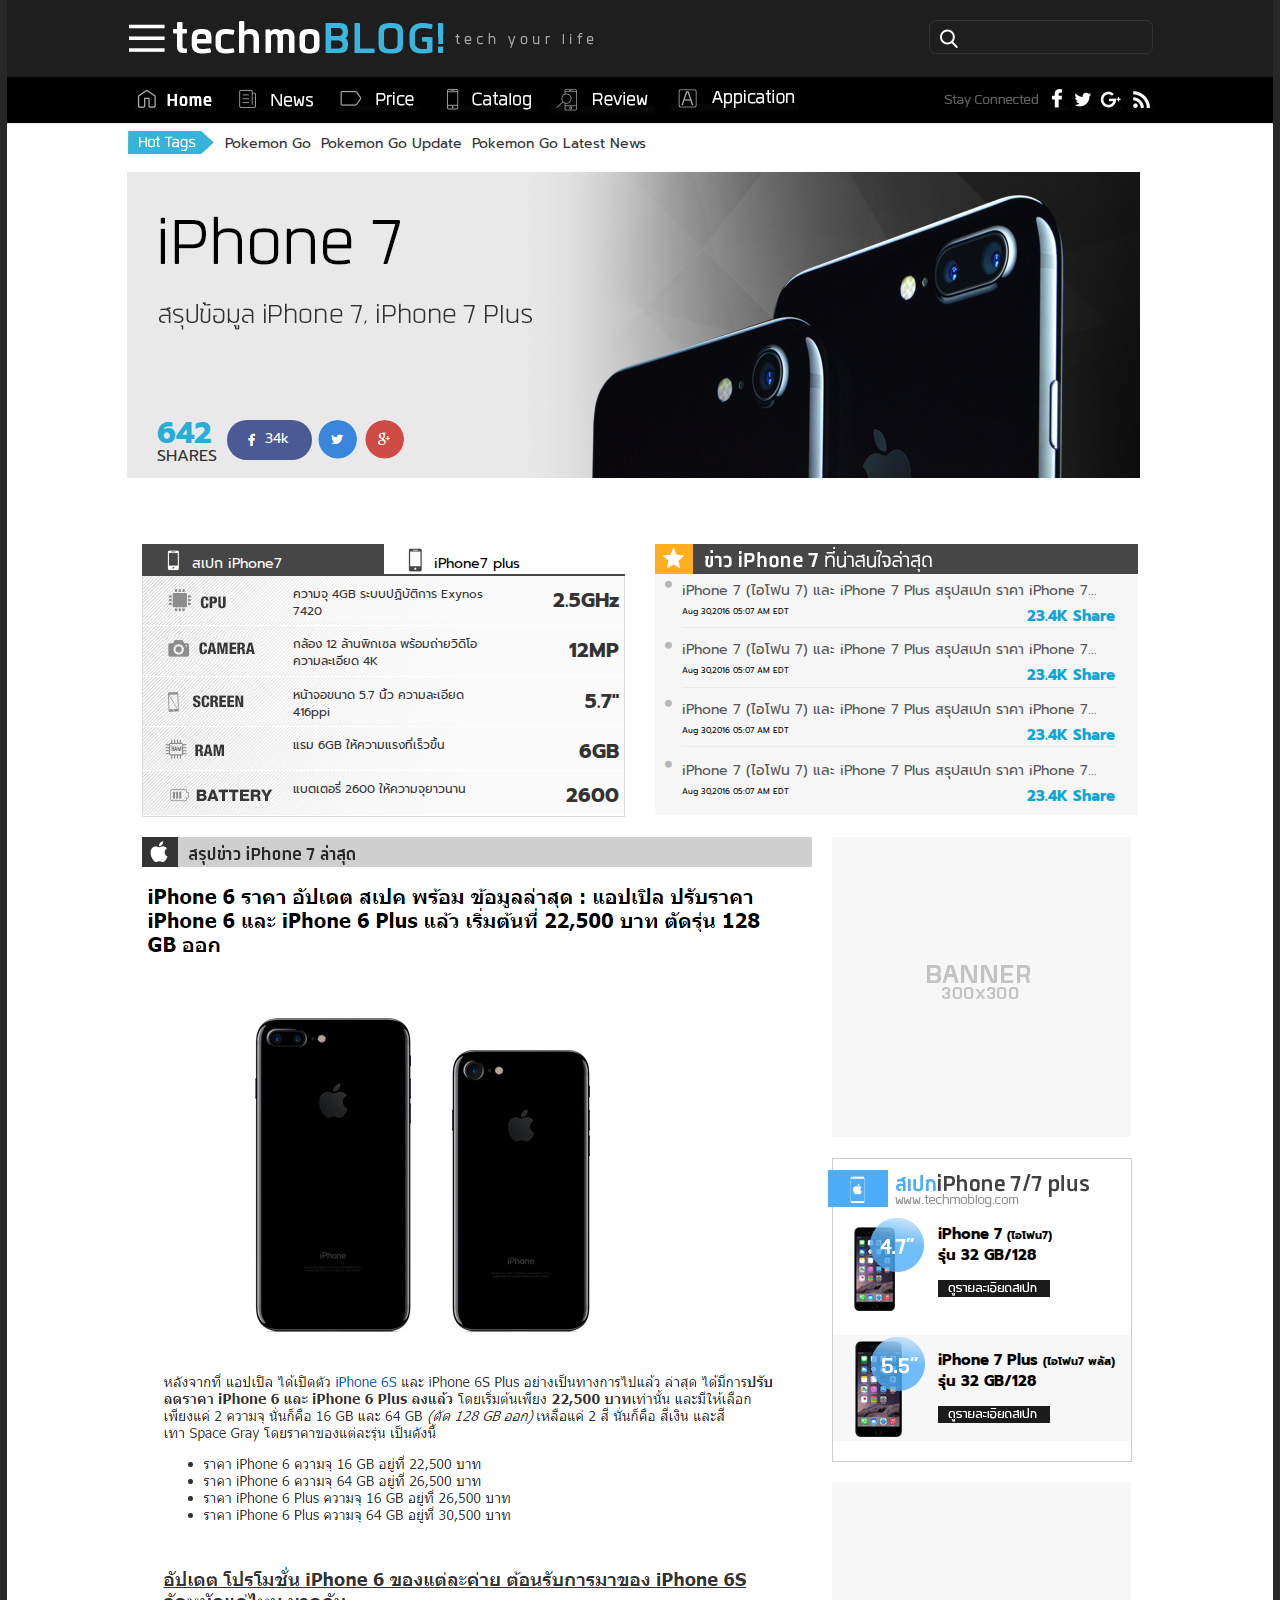
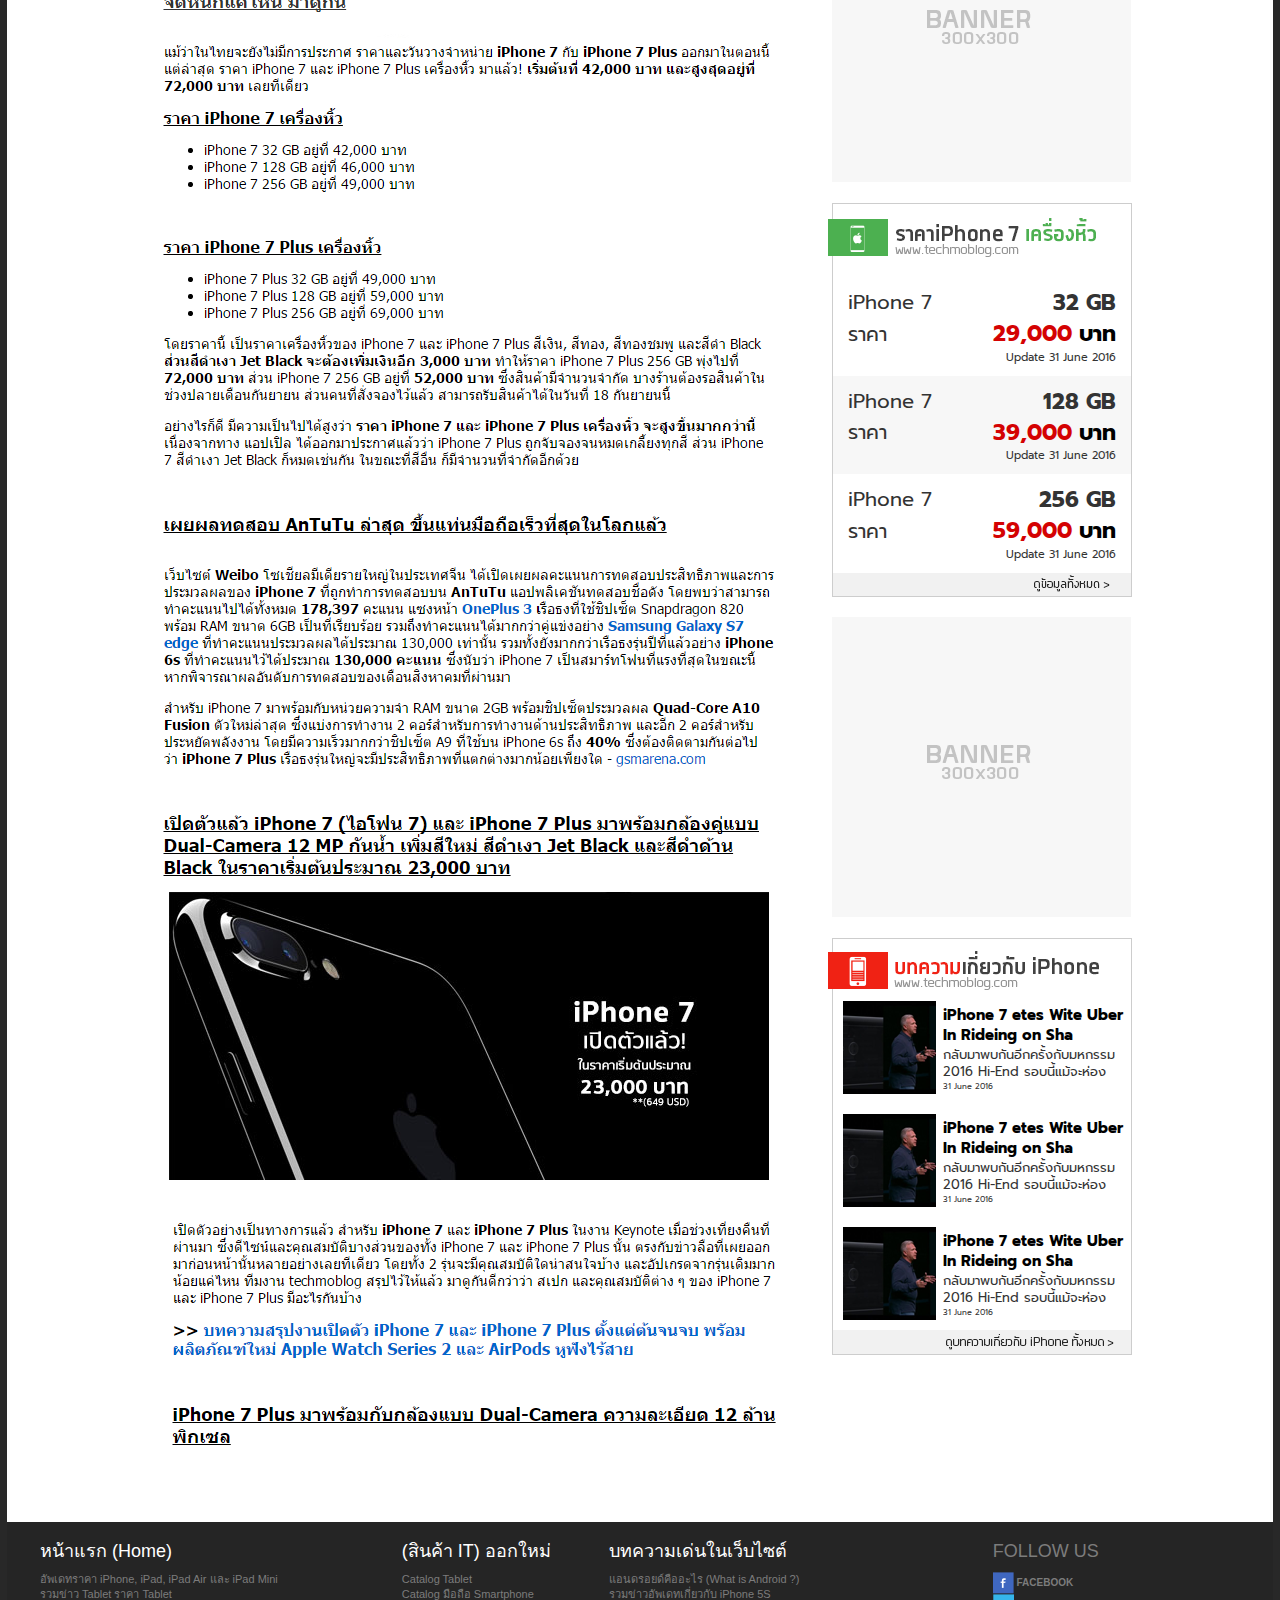
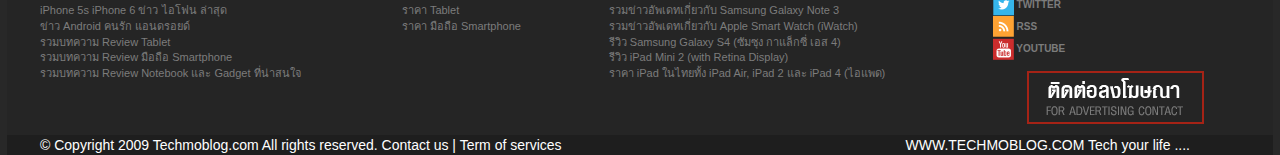
==== commit 1a5c2d79: "scroll_fixed" ====
--- a/tech_iphone7.html
+++ b/tech_iphone7.html
@@ -110,7 +110,7 @@
 			font-size: 16px;
         }
 
-        .li-spec-iphone-active .li-spec-iphone{
+        .li-spec-iphone-active,.li-spec-iphone{
 			padding-left: 20px;
 		}
 
@@ -149,6 +149,11 @@
 	    background-color:#4b5a94 ;
 	}
 
+	.fixed-position-right{
+		position: fixed;
+		top: 20px;
+	}
+
     </style>
 
     <script>
@@ -182,7 +187,14 @@
     	});
 
       
-
+	$(window).scroll(function(){
+		//console.log($(this).scrollTop() );
+      if ($(this).scrollTop() > 1500&&$(this).scrollTop() < 2100) {
+         $('#right_scroll_fix').addClass('fixed-position-right');
+      } else {
+          $('#right_scroll_fix').removeClass('fixed-position-right');
+      }
+  	});
         
 
     </script>
@@ -219,12 +231,12 @@
             </div>
             <div id="navbar" class="navbar-collapse collapse div_panel_index">
               <ul class="nav navbar-nav">
-                <li><a href="#"><img src="img/home.png" alt="" ></a></li>
-                <li><a href="#about"><img src="img/news.png" alt="" ></a></li>
-                <li><a href="#contact"><img src="img/price.png" alt="" ></a></li>
-                <li><a href="#"><img src="img/catalog.png" alt="" ></a></li>
+                <li><a href="#" style="margin-left: 7px;"><img src="img/home.png" alt="" ></a></li>
+                <li><a href="#about" style="margin-left: 2px;"><img src="img/news.png" alt="" ></a></li>
+                <li><a href="#contact" style="margin-left: 2px;"><img src="img/price.png" alt="" ></a></li>
+                <li><a href="#" style="margin-left: 7px;"><img src="img/catalog.png" alt="" ></a></li>
                 <li><a href="#about"><img src="img/review.png" alt="" ></a></li>
-                <li><a href="#contact"><img src="img/application.png" alt="" ></a></li>
+                <li><a href="#contact" style="margin-left: 2px;"><img src="img/application.png" alt="" ></a></li>
               </ul>     
               <div class="pull-right hidden-xs" style="text-align:right;padding-top:10px;">
                     <img src="img/stay_connected.png" alt="">
@@ -236,17 +248,16 @@
             </div><!--/.nav-collapse -->
           </div>
         </nav><!--============== End Static navbar ==================-->
-        
 
         <div class="container" style="width:100%;padding:0px;margin:0px;">
 
             <!--================= Banner Left ===============-->
             <div style="float:left;width:120px;" class="hidden-xs hidden-sm hidden-md">
-                <img src="img/pic/banner_left.png" alt="">
+                <!--img src="img/pic/banner_left.png" alt=""-->
             </div><!--================= End Banner Left ===============-->
 
             <!--================= Body Content ===============-->
-            <div style="float:left;" class="div_panel_index">
+            <div style="margin:auto;" class="div_panel_index">
                 <!--=============== Hot Tags =================-->
                 <div class="top_tags font-prompt" style="width:100%;background-color:#ffffff;height:48px;">
                     <div style="padding-top:5px;">
@@ -290,51 +301,9 @@
 				
                 <!--===================  New iPhone 7 =========================-->
 				<div class="container" style="width: 100%;padding: 0px;margin-top: 20px;">
-					<div class="col-md-6 hidden-xs">
-	               		<div class="container" style="width: 100%;background-color: #474646;padding: 0px;margin: 0px;">
-	               			<img src="img/tab_menu/iphone7_news.png" class="img-responsive" alt="">
-	               		</div>
-	               		<div class="container" style="width: 100%;padding: 0px;padding-left: 5px;background-color: #f6f6f6;margin-bottom: 20px;">
-	               			<table class="table-news" style="max-width: 460px;">
-                                <tbody>
-                                	<tr>
-                                        <td><i class="fa fa-circle" aria-hidden="true"></i></td>
-                                        <td>
-                                        	<div><a href="#" style="color:#565656;font-weight: normal;font-size: 14px;" class="font-prompt">iPhone 7 (ไอโฟน 7) และ iPhone 7 Plus สรุปสเปก ราคา iPhone 7 iPhone 7 Plus</a></div>
-                                        	<div  class="font-prompt container" style="border-bottom: 1px solid #eaeaea;padding-bottom: 5px;width: 100%;padding: 0px;margin-top: 5px;">
-                                        		<span style="font-size: 8px;font-weight: normal;float: left;">Aug 30,2016 05:07 AM EDT</span>
-                                        		<span style="color: #0da5d7;font-size:15px;float: right;">23.4K Share</span>
-                                        	</div>
-                                       </td>
-                                    </tr> 
-                                    <tr>
-                                        <td><i class="fa fa-circle" aria-hidden="true"></i></td>
-                                        <td>
-                                        	<div><a href="#" style="color:#565656;font-weight: normal;font-size: 14px;" class="font-prompt">iPhone 7 (ไอโฟน 7) และ iPhone 7 Plus สรุปสเปก ราคา iPhone 7 iPhone 7 Plus</a></div>
-                                        	<div  class="font-prompt container" style="border-bottom: 1px solid #eaeaea;padding-bottom: 5px;width: 100%;padding: 0px;margin-top: 5px;">
-                                        		<span style="font-size: 8px;font-weight: normal;float: left;">Aug 30,2016 05:07 AM EDT</span>
-                                        		<span style="color: #0da5d7;font-size:15px;float: right;">23.4K Share</span>
-                                        	</div>
-                                       </td>
-                                    </tr>
-                                    <tr>
-                                        <td><i class="fa fa-circle" aria-hidden="true"></i></td>
-                                        <td>
-                                        	<div><a href="#" style="color:#565656;font-weight: normal;font-size: 14px;" class="font-prompt">iPhone 7 (ไอโฟน 7) และ iPhone 7 Plus สรุปสเปก ราคา iPhone 7 iPhone 7 Plus</a></div>
-                                        	<div  class="font-prompt container" style="padding-bottom: 5px;width: 100%;padding: 0px;margin-top: 5px;">
-                                        		<span style="font-size: 8px;font-weight: normal;float: left;">Aug 30,2016 05:07 AM EDT</span>
-                                        		<span style="color: #0da5d7;font-size:15px;float: right;">23.4K Share</span>
-                                        	</div>
-                                       </td>
-                                    </tr> 
-                                                                        
-                                </tbody>
-                            </table>  
-	               		</div>
-	               	</div>
-	               	<div class="col-md-6">
-
-	               		<div class="container" style="width:100%;padding:0px;margin-bottom:20px;">
+					<div class="col-md-6">
+
+						<div class="container" style="width:100%;padding:0px;margin-bottom:20px;">
                              <!-- Nav tabs -->
                             <ul class="nav nav-tabs" style="margin-bottom:0px;">
                                 <li class="li-spec-iphone-active active" id="li_spec_iphone7">
@@ -412,6 +381,60 @@
                             </div>
                         </div>
 	               		
+	               	</div>
+	               	<div class="col-md-6 hidden-xs">
+
+						<div class="container" style="width: 100%;background-color: #474646;padding: 0px;margin: 0px;">
+	               			<img src="img/tab_menu/iphone7_news.png" class="img-responsive" alt="">
+	               		</div>
+	               		<div class="container" style="width: 100%;padding: 0px;padding-left: 5px;background-color: #f6f6f6;margin-bottom: 20px;">
+	               			<table class="table-news" style="max-width: 460px;">
+                                <tbody>
+                                	<tr>
+                                        <td><i class="fa fa-circle" aria-hidden="true"></i></td>
+                                        <td style="padding-top: 7px;padding-bottom: 7px;">
+                                        	<div><a href="#" style="color:#565656;font-weight: normal;font-size: 14px;" class="font-prompt">iPhone 7 (ไอโฟน 7) และ iPhone 7 Plus สรุปสเปก ราคา iPhone 7...</a></div>
+                                        	<div  class="font-prompt container" style="border-bottom: 1px solid #eaeaea;padding-bottom: 5px;width: 100%;padding: 0px;margin-top: 5px;">
+                                        		<span style="font-size: 8px;font-weight: normal;float: left;">Aug 30,2016 05:07 AM EDT</span>
+                                        		<span style="color: #0da5d7;font-size:15px;float: right;">23.4K Share</span>
+                                        	</div>
+                                       </td>
+                                    </tr> 
+                                    <tr>
+                                        <td><i class="fa fa-circle" aria-hidden="true"></i></td>
+                                        <td style="padding-top: 5px;padding-bottom: 5px;">
+                                        	<div><a href="#" style="color:#565656;font-weight: normal;font-size: 14px;" class="font-prompt">iPhone 7 (ไอโฟน 7) และ iPhone 7 Plus สรุปสเปก ราคา iPhone 7...</a></div>
+                                        	<div  class="font-prompt container" style="border-bottom: 1px solid #eaeaea;padding-bottom: 5px;width: 100%;padding: 0px;margin-top: 5px;">
+                                        		<span style="font-size: 8px;font-weight: normal;float: left;">Aug 30,2016 05:07 AM EDT</span>
+                                        		<span style="color: #0da5d7;font-size:15px;float: right;">23.4K Share</span>
+                                        	</div>
+                                       </td>
+                                    </tr>
+                                    <tr>
+                                        <td><i class="fa fa-circle" aria-hidden="true"></i></td>
+                                        <td style="padding-top: 7px;padding-bottom: 7px;">
+                                        	<div><a href="#" style="color:#565656;font-weight: normal;font-size: 14px;" class="font-prompt">iPhone 7 (ไอโฟน 7) และ iPhone 7 Plus สรุปสเปก ราคา iPhone 7...</a></div>
+                                        	<div  class="font-prompt container" style="border-bottom: 1px solid #eaeaea;padding-bottom: 5px;width: 100%;padding: 0px;margin-top: 5px;">
+                                        		<span style="font-size: 8px;font-weight: normal;float: left;">Aug 30,2016 05:07 AM EDT</span>
+                                        		<span style="color: #0da5d7;font-size:15px;float: right;">23.4K Share</span>
+                                        	</div>
+                                       </td>
+                                    </tr> 
+                                    <tr>
+                                        <td><i class="fa fa-circle" aria-hidden="true"></i></td>
+                                        <td style="padding-top: 7px;padding-bottom: 7px;">
+                                        	<div><a href="#" style="color:#565656;font-weight: normal;font-size: 14px;" class="font-prompt">iPhone 7 (ไอโฟน 7) และ iPhone 7 Plus สรุปสเปก ราคา iPhone 7...</a></div>
+                                        	<div  class="font-prompt container" style="padding-bottom: 5px;width: 100%;padding: 0px;margin-top: 5px;">
+                                        		<span style="font-size: 8px;font-weight: normal;float: left;">Aug 30,2016 05:07 AM EDT</span>
+                                        		<span style="color: #0da5d7;font-size:15px;float: right;">23.4K Share</span>
+                                        	</div>
+                                       </td>
+                                    </tr> 
+                                                                        
+                                </tbody>
+                            </table>  
+	               		</div>
+
 	               	</div>
 				</div><!--=================== End New iPhone 7 =========================-->
 
@@ -532,9 +555,12 @@
                            
                         </div><!--============= End Spec iPhone 7/7plus =================-->
 
+						<!--================== Start Right Scroll Fix ===================-->
+                        <div class="container" style="width: 100%;padding: 0px;width: 300px;" id="right_scroll_fix">
+
                         <!--=========== Banner 300 ============-->
-                        <div class="container" style="width:100%;max-width:300px;margin:auto;padding:0px;margin-top: 20px;>
-                            <img src="img/pic/banner300.png" alt="" >
+                        <div class="container" style="width:100%;max-width:300px;margin:auto;padding:0px;margin-top:20px;">
+                            <img src="img/pic/banner300.png" alt="" class="img-responsive">
                         </div><!--=========== End Banner 300 ============-->
 
 						<!--=========== Price iPhone 7/7plus ============-->
@@ -597,6 +623,11 @@
                            
                         </div><!--============= End Price iPhone 7/7plus =================-->
 
+						<!--=========== Banner 300 ============-->
+                        <div class="container" style="width:100%;max-width:300px;margin:auto;padding:0px;margin-top:20px;">
+                            <img src="img/pic/banner300.png" alt="" class="img-responsive">
+                        </div><!--=========== End Banner 300 ============-->
+
 
                         <!--=========== Article iPhone7/7plus ============-->
                         <div class="container" style="width:100%;max-width:300px;margin-top:20px;padding:0px;">
@@ -677,8 +708,10 @@
                            
                         </div><!--============= End Article iPhone7/7plus =================-->
 
+                        </div><!--================== End Right Scroll Fix ====================-->
+
                         <!--=========== Article SmartPhone ============-->
-                        <div class="container" style="width:100%;max-width:300px;margin-top:20px;padding:0px;">
+                        <!--div class="container" style="width:100%;max-width:300px;margin-top:20px;padding:0px;">
                            
                             <div style="border:1px solid #cdcdcd;">
                                 <div style="padding-top:10px;">
@@ -754,7 +787,7 @@
                                 </div>
                             </div>
                            
-                        </div><!--============= End Article SmartPhone =================-->
+                        </div--><!--============= End Article SmartPhone =================-->
 
 
                     </div>
@@ -766,7 +799,7 @@
             
             <!--================= Banner Right ===============-->
             <div style="float:right;width:120px;" class="hidden-xs hidden-sm hidden-md">
-                <img src="img/pic/banner_left.png" alt="">
+                <!--img src="img/pic/banner_left.png" alt=""-->
             </div><!--================= End Banner Right ===============-->
             
         </div>
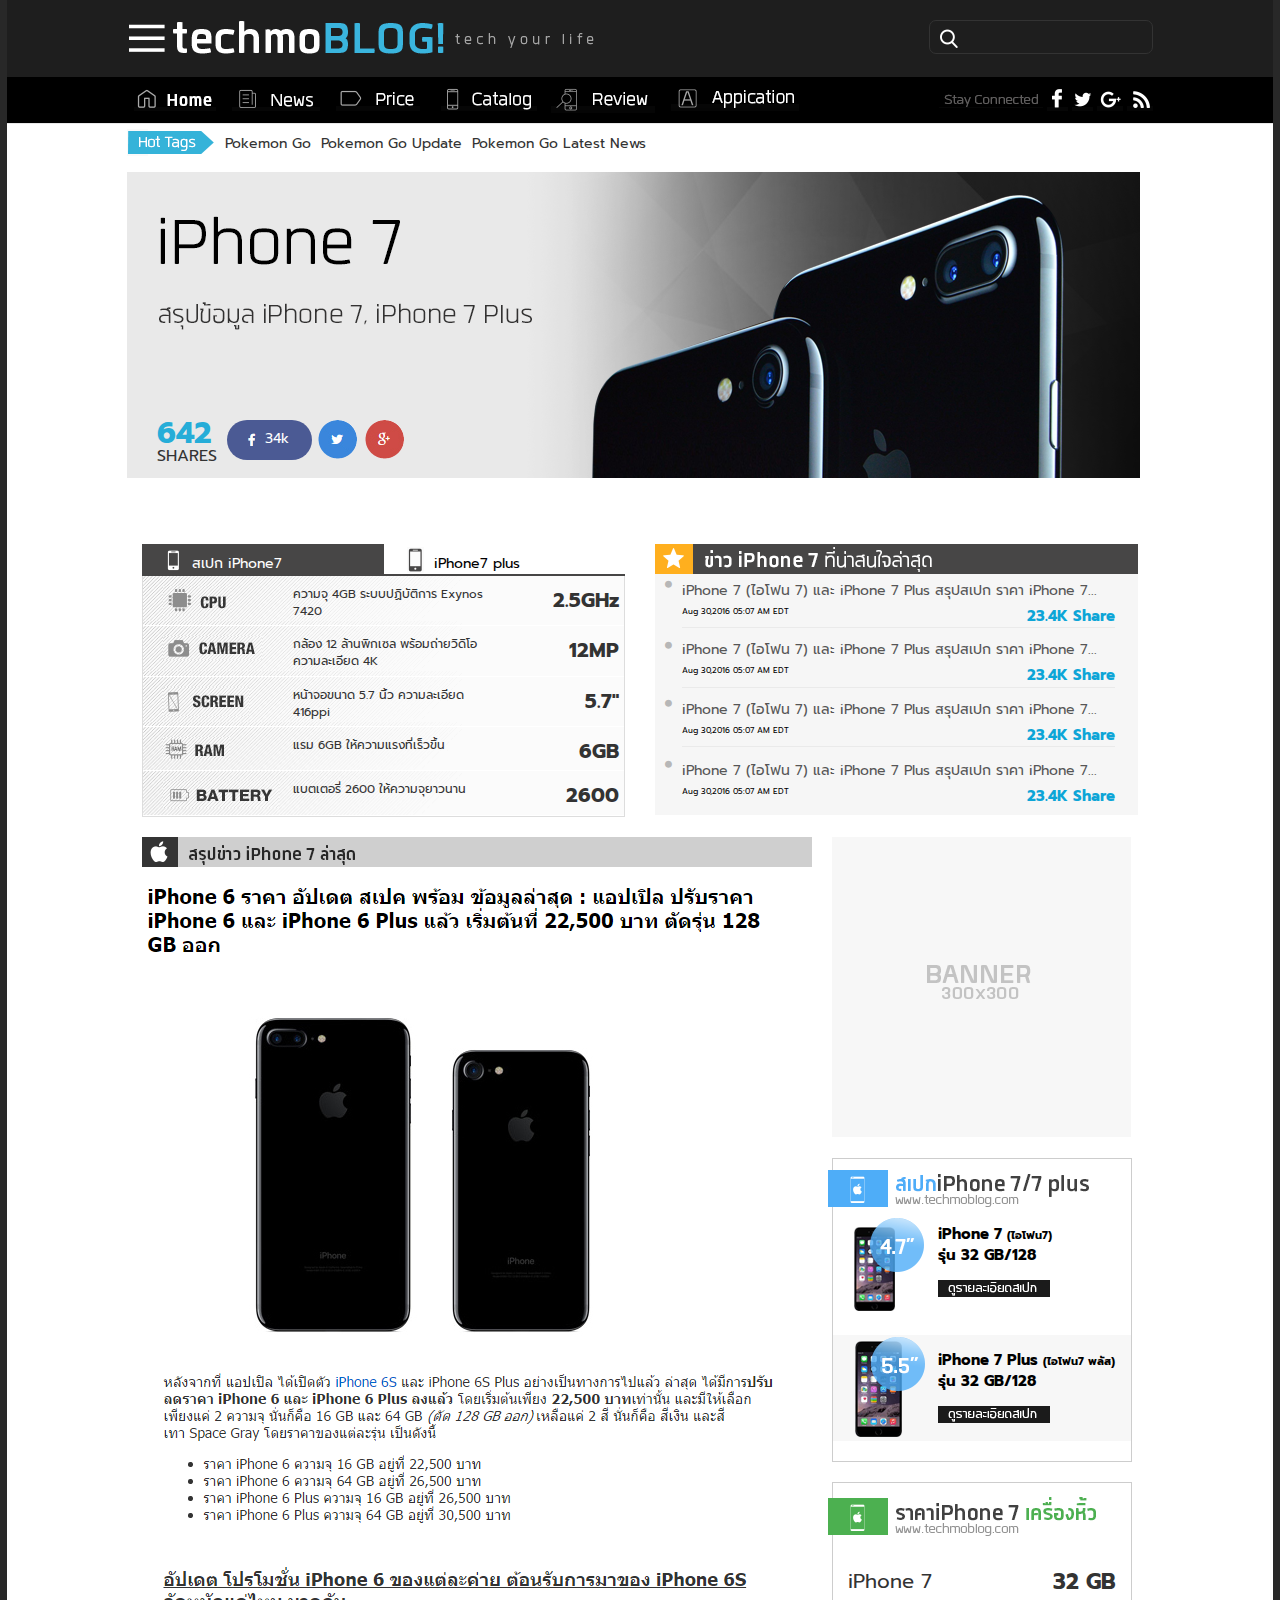
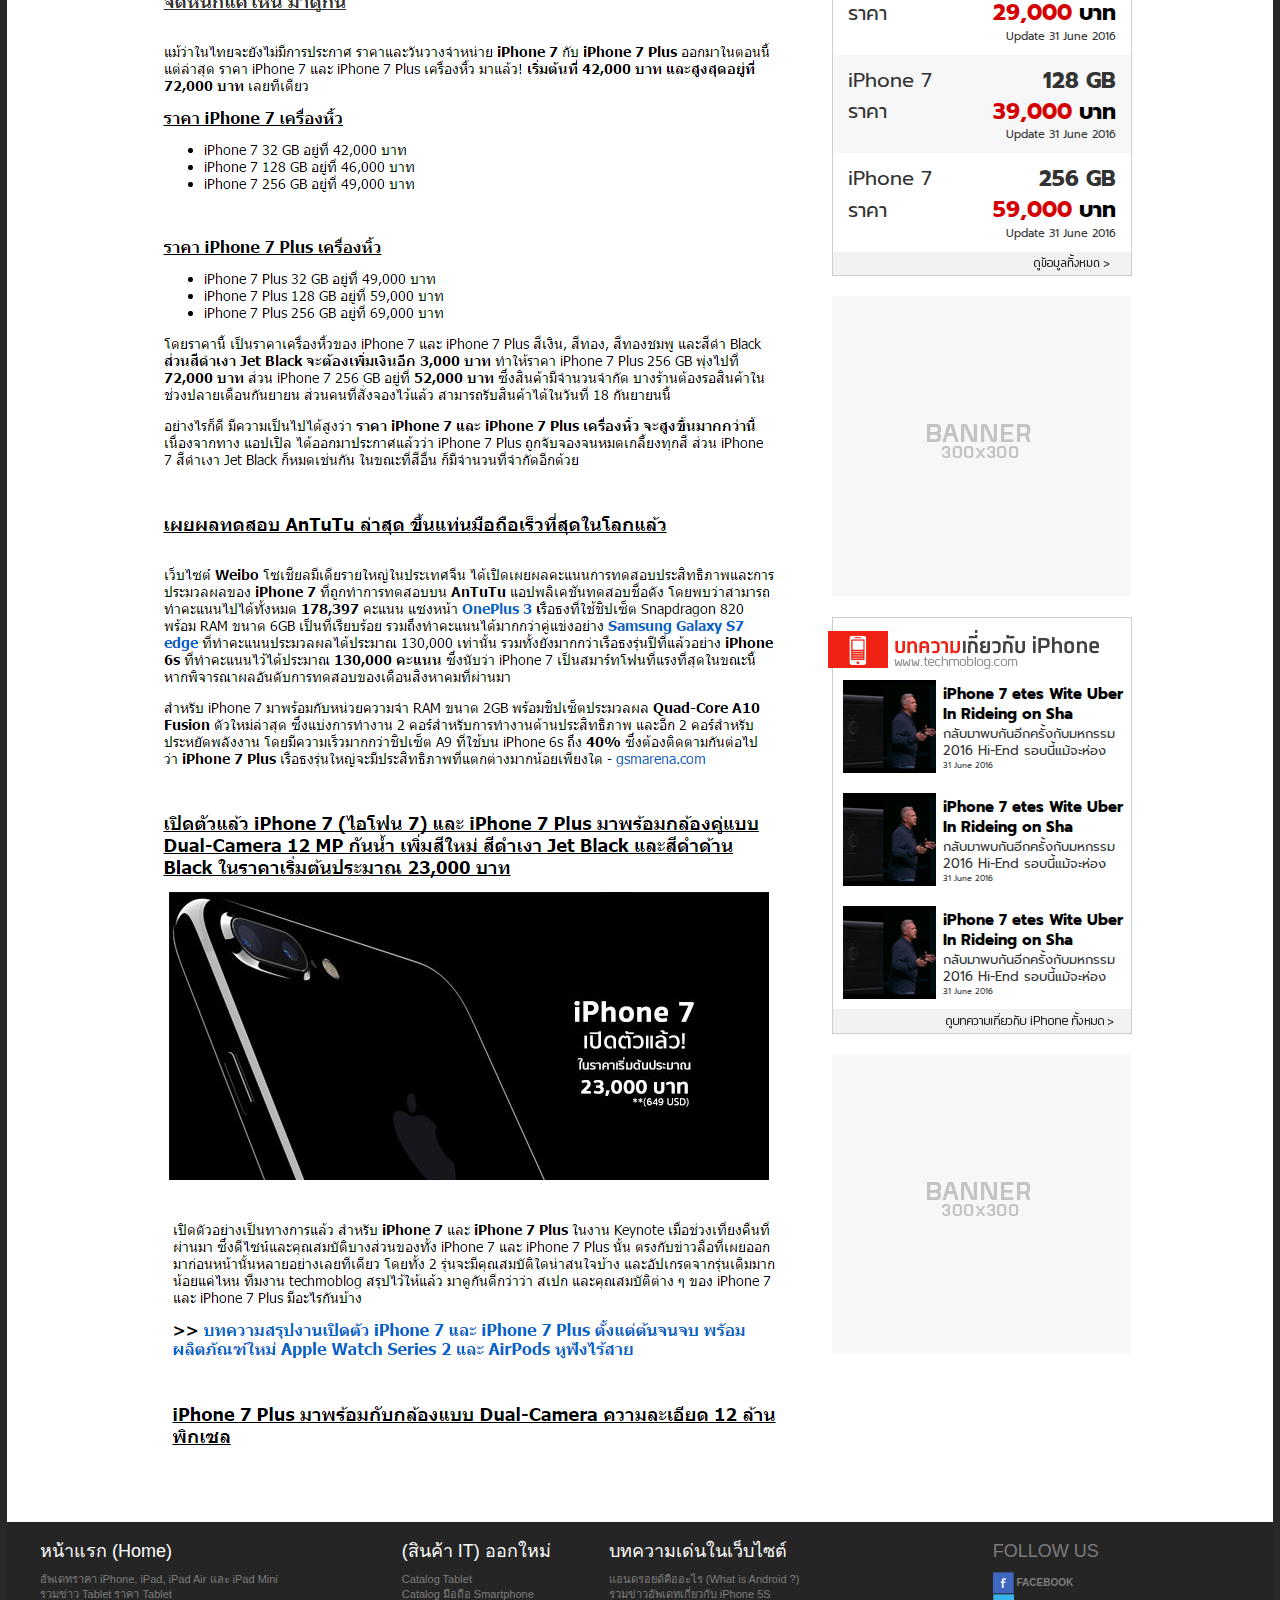
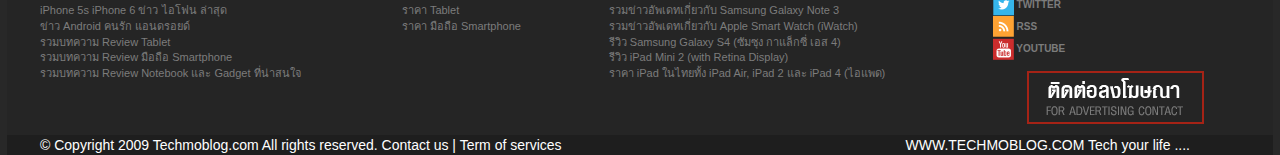
==== commit be5e78e8: "changeScroll" ====
--- a/tech_iphone7.html
+++ b/tech_iphone7.html
@@ -151,7 +151,7 @@
 
 	.fixed-position-right{
 		position: fixed;
-		top: 20px;
+		top: -5px;
 	}
 
     </style>
@@ -558,11 +558,6 @@
 						<!--================== Start Right Scroll Fix ===================-->
                         <div class="container" style="width: 100%;padding: 0px;width: 300px;" id="right_scroll_fix">
 
-                        <!--=========== Banner 300 ============-->
-                        <div class="container" style="width:100%;max-width:300px;margin:auto;padding:0px;margin-top:20px;">
-                            <img src="img/pic/banner300.png" alt="" class="img-responsive">
-                        </div><!--=========== End Banner 300 ============-->
-
 						<!--=========== Price iPhone 7/7plus ============-->
                         <div class="container" style="width:100%;max-width:300px;margin-top:20px;padding:0px;">
                            
@@ -705,6 +700,11 @@
                                 	<a href="#"><img src="img/btn/all_article_iphone.png" alt=""></a>
                                 </div>
                             </div>
+
+                            <!--=========== Banner 300 ============-->
+	                        <div class="container" style="width:100%;max-width:300px;margin:auto;padding:0px;margin-top:20px;">
+	                            <img src="img/pic/banner300.png" alt="" class="img-responsive">
+	                        </div><!--=========== End Banner 300 ============-->
                            
                         </div><!--============= End Article iPhone7/7plus =================-->
 
